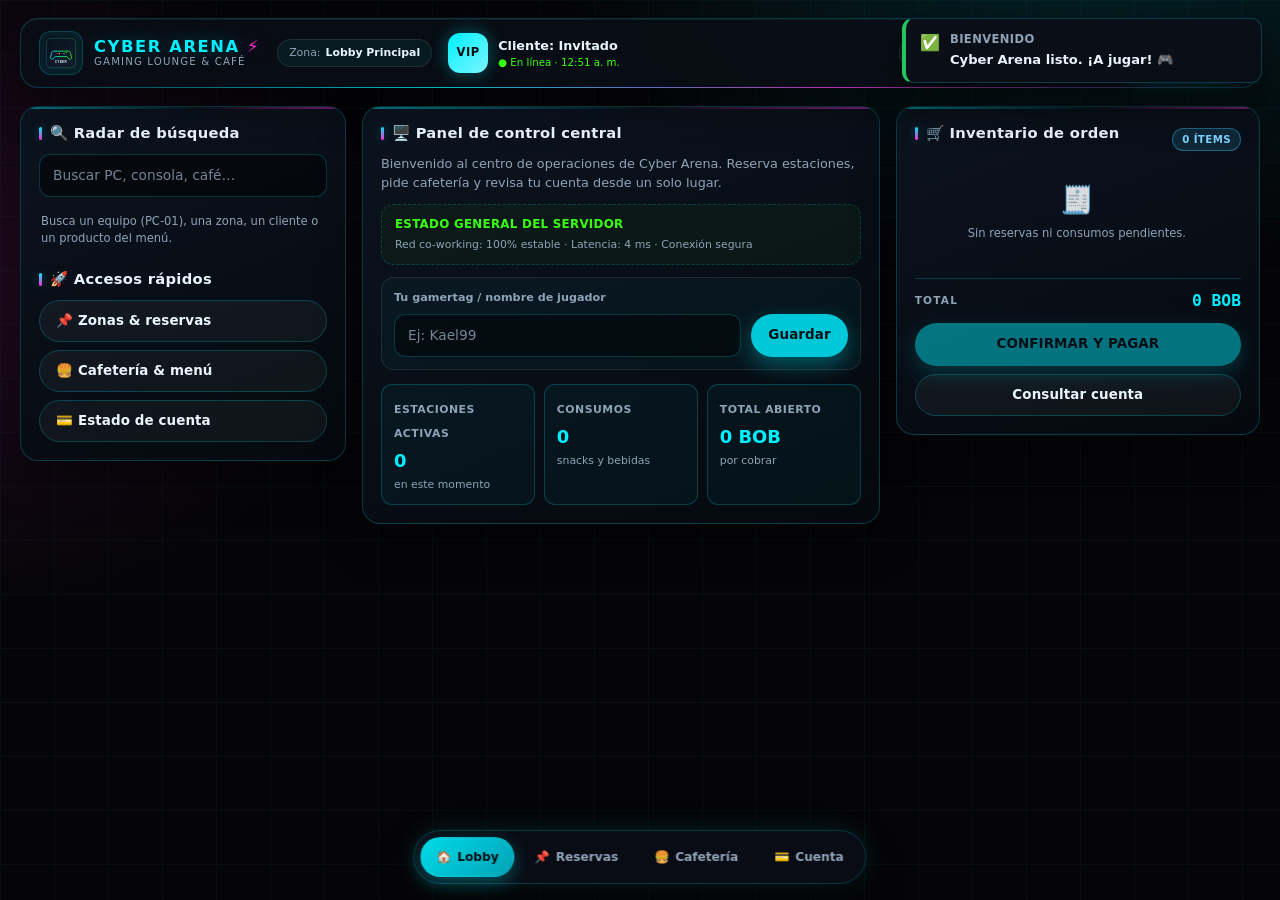
==== index.html @ bc6d2f49 "Actualizacion de cibercafe y creacion de subcarpetas" ====
﻿<!DOCTYPE html>
<html lang="es" data-default-theme="dark" data-theme="dark">
<head>
  <meta charset="UTF-8">
  <meta name="viewport" content="width=device-width, initial-scale=1.0">
  <meta name="description" content="Cyber Arena — Gaming Lounge & Café. Reserva estaciones, pide cafetería y gestiona tu cuenta.">
  <meta name="theme-color" content="#050508">
  <title>CYBER ARENA — Gaming Lounge &amp; Café</title>
  <link rel="manifest" href="manifest.json">
  <link rel="icon" type="image/svg+xml" href="assets/icon.svg">
  <link rel="stylesheet" href="shared/base.css">
  <link rel="stylesheet" href="CSS/estilos.css">
  <script>
    (function () {
      try {
        var t = localStorage.getItem('dw2-theme') || document.documentElement.dataset.defaultTheme || 'dark';
        document.documentElement.dataset.theme = t;
      } catch (e) { document.documentElement.dataset.theme = 'dark'; }
    })();
  </script>
</head>
<body class="ciber-site">

  <div class="hud-shell">

    <header class="hud-header">
      <div class="hud-brand">
        <img src="assets/icon.svg" alt="Cyber Arena" class="hud-logo">
        <div class="hud-brand-text">
          <strong>CYBER ARENA <span>⚡</span></strong>
          <small>Gaming Lounge &amp; Café</small>
        </div>
        <span class="zone-pill">Zona: <b id="hudZona">Lobby Principal</b></span>
      </div>

      <div class="hud-player">
        <span id="hudAvatar" class="hud-avatar">VIP</span>
        <div>
          <strong id="hudJugador">Cliente: Invitado</strong>
          <small id="hudEstado" class="hud-online">● En línea</small>
        </div>
      </div>

      <div class="hud-actions">
        <span class="hud-pill">Items <b id="hudItems">0</b></span>
        <span class="hud-pill gold">Total <b id="hudTotal">0</b> BOB</span>
        <button type="button" class="btn btn-icon btn-ghost" data-theme-toggle aria-label="Cambiar tema">
          <span class="theme-icon">☀️</span>
        </button>
        <button type="button" id="ciberCuentaBtn" class="btn btn-primary btn-sm" data-open-modal="ciberCuentaModal">🔒 Admin</button>
      </div>
    </header>

    <main class="hud-main">

      <section id="vista-lobby" class="hud-view active" data-title="Lobby Principal">
        <div class="lobby-grid">
          <div class="hud-panel">
            <h3>🔍 Radar de búsqueda</h3>
            <input id="radarBusqueda" class="input" type="search" placeholder="Buscar PC, consola, café…" autocomplete="off">
            <div id="radarResultados" class="radar-results"></div>

            <h3 class="mt-2">🚀 Accesos rápidos</h3>
            <div class="quick-stack">
              <button type="button" class="btn btn-ghost btn-block" data-view="vista-reservas">📌 Zonas &amp; reservas</button>
              <button type="button" class="btn btn-ghost btn-block" data-view="vista-cafeteria">🍔 Cafetería &amp; menú</button>
              <button type="button" class="btn btn-ghost btn-block" data-view="vista-cuenta">💳 Estado de cuenta</button>
              <button type="button" class="btn btn-soft btn-block admin-only" data-view="vista-bitacoras">📜 Monitor de bitácoras</button>
            </div>
          </div>

          <div class="hud-panel">
            <h3>🖥️ Panel de control central</h3>
            <p class="muted small">Bienvenido al centro de operaciones de Cyber Arena. Reserva estaciones, pide cafetería y revisa tu cuenta desde un solo lugar.</p>

            <div class="status-banner">
              <strong>Estado general del servidor</strong>
              <span>Red co-working: 100% estable · Latencia: 4 ms · Conexión segura</span>
            </div>

            <form id="gamertagForm" class="gamertag-box" autocomplete="off">
              <label for="gamertagInput">Tu gamertag / nombre de jugador</label>
              <div class="row">
                <input id="gamertagInput" class="input" type="text" maxlength="32" placeholder="Ej: Kael99">
                <button type="submit" class="btn btn-primary">Guardar</button>
              </div>
            </form>

            <div class="hud-kpis kpi-grid">
              <div class="kpi"><span class="kpi-label">Estaciones activas</span><strong class="kpi-value" id="lobbySesiones">0</strong><span class="kpi-hint">en este momento</span></div>
              <div class="kpi"><span class="kpi-label">Consumos</span><strong class="kpi-value" id="lobbyConsumos">0</strong><span class="kpi-hint">snacks y bebidas</span></div>
              <div class="kpi"><span class="kpi-label">Total abierto</span><strong class="kpi-value" id="lobbyTotal">0 BOB</strong><span class="kpi-hint">por cobrar</span></div>
            </div>
          </div>

          <div class="hud-panel panel-order">
            <div class="row-between">
              <h3>🛒 Inventario de orden</h3>
              <span class="badge info" id="ordenBadge">0 ítems</span>
            </div>
            <ul id="lobbyOrden" class="order-list"></ul>
            <div class="order-total"><span>TOTAL</span><strong id="lobbyTotalOrden">0 BOB</strong></div>
            <button type="button" class="btn btn-primary btn-block" id="btnCheckoutLobby">CONFIRMAR Y PAGAR</button>
            <button type="button" class="btn btn-ghost btn-block mt-1" data-view="vista-cuenta">Consultar cuenta</button>
          </div>
        </div>
      </section>

      <section id="vista-reservas" class="hud-view" data-title="Zonas y Reservas">
        <div class="view-head">
          <div>
            <span class="view-kicker">Reservas</span>
            <h2>Gestión de zonas, mapa y estaciones</h2>
          </div>
          <button type="button" class="btn btn-ghost btn-sm" data-view="vista-lobby">⬅ Volver al lobby</button>
        </div>

        <div class="reservas-grid">
          <div class="hud-panel">
            <h3>🎮 Selecciona tu estación</h3>
            <div id="zonasGrid" class="zonas-grid"></div>

            <h3 class="mt-2">Formulario de reserva inmediata</h3>
            <form id="reservaForm" class="stack" novalidate>
              <div class="field">
                <label for="reservaNombre">Nombre del jugador *</label>
                <input id="reservaNombre" class="input" type="text" maxlength="32" placeholder="Ej: ShadowGamer">
              </div>
              <div class="field">
                <label for="reservaZona">Zona / estación *</label>
                <select id="reservaZona" class="select"></select>
              </div>
              <div class="field">
                <label for="reservaHoras">Horas a jugar *</label>
                <select id="reservaHoras" class="select">
                  <option value="1">1 hora</option>
                  <option value="2">2 horas</option>
                  <option value="3">3 horas</option>
                  <option value="4">4 horas</option>
                  <option value="5">5 horas (promo gamer)</option>
                </select>
              </div>
              <p id="reservaError" class="form-error" role="alert"></p>
              <button type="submit" class="btn btn-primary btn-block">Asignar estación y sumar a la orden</button>
            </form>
          </div>

          <div class="hud-panel">
            <h3>🗺️ Mapa de estaciones</h3>
            <div id="mapaEstaciones" class="mapa-grid"></div>
            <h3 class="mt-2">Sesiones activas</h3>
            <ul id="sesionesActivas" class="session-list"></ul>
          </div>
        </div>
      </section>

      <section id="vista-cafeteria" class="hud-view" data-title="Cafetería & Menú">
        <div class="view-head">
          <div>
            <span class="view-kicker">Cafetería</span>
            <h2>Menú gamer &amp; snacks en vivo</h2>
          </div>
          <button type="button" class="btn btn-ghost btn-sm" data-view="vista-lobby">⬅ Volver al lobby</button>
        </div>

        <div class="cafeteria-toolbar hud-panel">
          <div class="field grow">
            <label for="menuBusqueda">Buscar en el menú</label>
            <input id="menuBusqueda" class="input" type="search" placeholder="🔍 Café, sándwich, postre…" autocomplete="off">
          </div>
          <div class="field grow">
            <label for="menuEstacion">Cargar consumo a</label>
            <select id="menuEstacion" class="select"></select>
          </div>
        </div>

        <div id="menuFiltros" class="chips menu-chips" role="group" aria-label="Filtros del menú"></div>
        <p id="menuResultInfo" class="menu-result-info"></p>

        <div class="cafeteria-layout">
          <div id="menuGrid" class="menu-grid"></div>
          <aside class="hud-panel cafeteria-order">
            <div class="row-between">
              <h3>🧾 Orden actual</h3>
              <span class="badge info" id="cafeteriaBadge">0</span>
            </div>
            <ul id="cafeteriaOrden" class="order-list"></ul>
            <div class="order-total"><span>TOTAL</span><strong id="cafeteriaTotal">0 BOB</strong></div>
            <button type="button" class="btn btn-primary btn-block" id="btnCheckoutCafeteria">CONFIRMAR Y PAGAR</button>
          </aside>
        </div>
      </section>

      <section id="vista-cuenta" class="hud-view" data-title="Estado de Cuenta">
        <div class="view-head">
          <div>
            <span class="view-kicker">Cuenta</span>
            <h2>Estado de cuenta &amp; liberación de estación</h2>
          </div>
          <button type="button" class="btn btn-ghost btn-sm" data-view="vista-lobby">⬅ Volver al lobby</button>
        </div>

        <div class="cuenta-grid">
          <div class="hud-panel">
            <h3>🔍 Consultar cuenta activa</h3>
            <label for="cuentaBusqueda" class="label">Cliente o código de estación</label>
            <div class="row mt-1">
              <input id="cuentaBusqueda" class="input" type="search" placeholder="Ej: Genesis o PC-01">
              <button type="button" id="cuentaBuscarBtn" class="btn btn-primary">Buscar</button>
            </div>
            <div id="cuentaResultado" class="log-box mt-2"></div>
          </div>

          <div class="hud-panel admin-only">
            <h3>❌ Liberar / suspender estación</h3>
            <p class="muted small">Acción exclusiva del personal. Finaliza la sesión, cobra consumos y libera el equipo.</p>
            <label for="liberarEstacion" class="label">Selecciona el equipo</label>
            <select id="liberarEstacion" class="select mt-1"></select>
            <button type="button" id="liberarBtn" class="btn btn-danger btn-block mt-2">Liberar y finalizar sesión</button>
          </div>

          <div class="hud-panel full">
            <h3>📋 Todas las sesiones activas</h3>
            <div id="cuentaSesiones" class="session-list"></div>
          </div>
        </div>
      </section>

      <section id="vista-bitacoras" class="hud-view admin-only" data-title="Monitor de Bitácoras">
        <div class="view-head">
          <div>
            <span class="view-kicker">Administración</span>
            <h2>Monitor de registros y bitácoras</h2>
          </div>
          <div class="row">
            <button type="button" class="btn btn-ghost btn-sm" id="ciberRefreshLogs">↻ Actualizar</button>
            <button type="button" class="btn btn-danger btn-sm" id="ciberClearLogs">🗑️ Limpiar</button>
            <button type="button" class="btn btn-ghost btn-sm" data-view="vista-lobby">⬅ Lobby</button>
          </div>
        </div>

        <div class="hud-kpis kpi-grid mt-1">
          <div class="kpi"><span class="kpi-label">Ventas</span><strong class="kpi-value" id="ciberKpiVentas">0 BOB</strong><span class="kpi-hint">caja acumulada</span></div>
          <div class="kpi"><span class="kpi-label">Eventos</span><strong class="kpi-value" id="ciberKpiEventos">0</strong><span class="kpi-hint">acciones registradas</span></div>
          <div class="kpi"><span class="kpi-label">Sesiones</span><strong class="kpi-value" id="ciberKpiSesiones">0</strong><span class="kpi-hint">estaciones activas</span></div>
          <div class="kpi"><span class="kpi-label">Ticket promedio</span><strong class="kpi-value" id="ciberKpiTicket">0 BOB</strong><span class="kpi-hint">por venta</span></div>
        </div>

        <div class="bitacoras-grid">
          <div class="hud-panel">
            <h3>📜 Bitácora de eventos y navegación</h3>
            <div id="ciberLogEventos" class="log-box" aria-live="polite"></div>
          </div>
          <div class="hud-panel">
            <h3>💰 Bitácora de ventas y transacciones</h3>
            <div id="ciberLogVentas" class="log-box" aria-live="polite"></div>
          </div>
        </div>
      </section>

    </main>

    <nav class="hud-dock" aria-label="Navegación principal">
      <button type="button" class="dock-btn active" data-view="vista-lobby">🏠 <span>Lobby</span></button>
      <button type="button" class="dock-btn" data-view="vista-reservas">📌 <span>Reservas</span></button>
      <button type="button" class="dock-btn" data-view="vista-cafeteria">🍔 <span>Cafetería</span></button>
      <button type="button" class="dock-btn" data-view="vista-cuenta">💳 <span>Cuenta</span></button>
      <button type="button" class="dock-btn admin-only" id="dockBitacoras" data-view="vista-bitacoras">📜 <span>Bitácoras</span></button>
    </nav>
  </div>

  <div id="checkoutModal" class="modal" aria-hidden="true">
    <div class="modal-card" role="dialog" aria-modal="true" aria-labelledby="checkoutTitle">
      <div class="modal-head">
        <div>
          <h3 id="checkoutTitle" class="modal-title">Checkout de pago</h3>
          <p class="modal-sub">Revisa el detalle y confirma la transacción.</p>
        </div>
        <button type="button" class="modal-close" data-close-modal aria-label="Cerrar">✕</button>
      </div>
      <div id="checkoutResumen" class="checkout-resumen"></div>
      <div class="order-total"><span>TOTAL A PAGAR</span><strong id="checkoutTotal">0 BOB</strong></div>
      <div class="field mt-2">
        <label for="checkoutCliente">Nombre del jugador / cliente *</label>
        <input id="checkoutCliente" class="input" type="text" maxlength="40" placeholder="Nombre obligatorio para el ticket">
      </div>
      <p id="checkoutError" class="form-error" role="alert"></p>
      <div class="modal-foot">
        <button type="button" class="btn btn-ghost" data-close-modal>Cancelar</button>
        <button type="button" id="checkoutPagar" class="btn btn-primary">💳 Pagar y confirmar</button>
      </div>
    </div>
  </div>

  <div id="ciberDetailModal" class="modal" aria-hidden="true">
    <div class="modal-card" role="dialog" aria-modal="true">
      <div class="modal-head">
        <div>
          <span id="ciberDetailCat" class="badge info">Detalle</span>
          <h3 id="ciberDetailTitle" class="modal-title mt-1">Estación</h3>
        </div>
        <button type="button" class="modal-close" data-close-modal aria-label="Cerrar">✕</button>
      </div>
      <div class="modal-media">
        <img id="ciberDetailImg" src="" alt="Detalle" onerror="window.App&amp;&amp;App.imgFallback(this,'🎮','cyber')">
      </div>
      <p id="ciberDetailDesc" class="muted mt-1"></p>
      <div class="order-total"><span>PRECIO</span><strong id="ciberDetailPrice">0 BOB</strong></div>
      <button type="button" id="ciberDetailAction" class="btn btn-primary btn-block mt-2">Añadir</button>
    </div>
  </div>

  <div id="ciberCuentaModal" class="modal" aria-hidden="true">
    <div class="modal-card compact" role="dialog" aria-modal="true">
      <div class="modal-head">
        <div><h3 class="modal-title">Mi cuenta</h3><p class="modal-sub">Jugador o personal de caja.</p></div>
        <button type="button" class="modal-close" data-close-modal aria-label="Cerrar">✕</button>
      </div>
      <form id="ciberClientForm" class="stack" autocomplete="off">
        <div class="field">
          <label for="ciberClientGamertag">Gamertag / alias</label>
          <input id="ciberClientGamertag" class="input" type="text" maxlength="32" placeholder="Ej: Kael99">
        </div>
        <button type="submit" class="btn btn-accent btn-block">🎮 Guardar gamertag</button>
      </form>
      <hr class="divider">
      <form id="ciberAdminForm" class="stack" autocomplete="off">
        <div class="field"><label for="ciberAdminUser">Usuario</label><input id="ciberAdminUser" class="input" type="text" maxlength="30" placeholder="admin"></div>
        <div class="field"><label for="ciberAdminPass">Contraseña</label><input id="ciberAdminPass" class="input" type="password" maxlength="40" placeholder="••••••••"></div>
        <p id="ciberAdminError" class="form-error" role="alert"></p>
        <button type="submit" class="btn btn-primary btn-block">🔐 Entrar como admin</button>
        <p class="small muted">Práctica: <strong>admin / ciber123</strong> · <strong>cajero / arena2026</strong>.</p>
      </form>
      <button type="button" id="ciberAdminLogout" class="btn btn-danger btn-block hidden mt-1">🚪 Cerrar sesión admin</button>
    </div>
  </div>

  <script src="shared/core.js"></script>
  <script src="data/catalogo.js"></script>
  <script src="script.js"></script>
</body>
</html>
---- shared/base.css ----
/* ============================================================
   BASE COMPARTIDA — Diseño Web II
   Componentes comunes: botones, formularios, modales, toasts,
   tarjetas, chips, KPIs, bitácoras y utilidades.
   Cada sitio define su paleta con variables CSS.
   ============================================================ */

:root {
  --radius: 16px;
  --radius-sm: 11px;
  --radius-xs: 8px;
  --font-body: "Segoe UI", system-ui, -apple-system, BlinkMacSystemFont, sans-serif;
  --font-display: "Segoe UI", system-ui, -apple-system, BlinkMacSystemFont, sans-serif;
  --font-mono: "Cascadia Code", "Consolas", "SFMono-Regular", monospace;
  --ok: #22c55e;
  --warn: #f59e0b;
  --danger: #ef4444;
  --info: #38bdf8;
  --transition: 180ms ease;
  --header-h: 68px;
}

*, *::before, *::after { box-sizing: border-box; }

html { scroll-behavior: smooth; }

body {
  margin: 0;
  min-height: 100vh;
  font-family: var(--font-body);
  background: var(--bg, #0e0612);
  color: var(--text, #f5f0ff);
  line-height: 1.5;
  -webkit-font-smoothing: antialiased;
  text-rendering: optimizeLegibility;
}

body.modal-open { overflow: hidden; }

img { max-width: 100%; display: block; }

button, input, select, textarea { font: inherit; color: inherit; }

button { cursor: pointer; }

button:disabled { cursor: not-allowed; opacity: .55; }

a { color: var(--accent, #f5c518); text-decoration: none; }
a:hover { text-decoration: underline; }

h1, h2, h3, h4 { margin: 0; font-family: var(--font-display); line-height: 1.15; }
p { margin: 0; }
ul, ol { margin: 0; padding: 0; list-style: none; }

:focus-visible {
  outline: 2px solid var(--accent, #f5c518);
  outline-offset: 3px;
}

/* ── UTILIDADES ─────────────────────────────────────────── */
.hidden { display: none !important; }
.sr-only {
  position: absolute; width: 1px; height: 1px; padding: 0; margin: -1px;
  overflow: hidden; clip: rect(0,0,0,0); white-space: nowrap; border: 0;
}
.stack { display: flex; flex-direction: column; gap: 12px; }
.row { display: flex; align-items: center; gap: 10px; }
.row-between { display: flex; align-items: center; justify-content: space-between; gap: 12px; }
.wrap { flex-wrap: wrap; }
.grow { flex: 1; min-width: 0; }
.muted { color: var(--text-sub, #c9b8d8); }
.small { font-size: .8rem; }
.tiny { font-size: .7rem; }
.center { text-align: center; }
.mt-1 { margin-top: 8px; }
.mt-2 { margin-top: 16px; }
.mt-3 { margin-top: 24px; }
.divider { height: 1px; background: var(--border, rgba(255,255,255,.14)); border: 0; margin: 16px 0; }

/* ── BOTONES ────────────────────────────────────────────── */
.btn {
  display: inline-flex; align-items: center; justify-content: center; gap: 8px;
  min-height: 42px; padding: 10px 16px;
  border: 1px solid transparent; border-radius: 999px;
  background: var(--bg-panel, rgba(255,255,255,.06));
  color: var(--text, #fff);
  font-size: .84rem; font-weight: 800; letter-spacing: .1px;
  text-decoration: none; white-space: nowrap;
  transition: transform var(--transition), background var(--transition),
              border-color var(--transition), box-shadow var(--transition), color var(--transition);
}
.btn:hover { transform: translateY(-1px); text-decoration: none; }
.btn:active { transform: translateY(0) scale(.98); }

.btn-primary {
  background: var(--accent-btn, #6b2d6b);
  color: var(--on-accent, #fff);
  border-color: transparent;
  box-shadow: 0 8px 22px var(--accent-glow, rgba(107,45,107,.35));
}
.btn-primary:hover { background: var(--accent-btn-hover, var(--accent-btn, #6b2d6b)); }

.btn-accent {
  background: var(--accent, #f5c518);
  color: var(--on-accent-2, #1a0a0a);
  border-color: transparent;
}
.btn-accent:hover { filter: brightness(1.05); }

.btn-ghost {
  background: var(--bg-panel, rgba(255,255,255,.05));
  border-color: var(--border, rgba(255,255,255,.16));
  color: var(--text, #fff);
}
.btn-ghost:hover { border-color: var(--accent, #f5c518); color: var(--accent, #f5c518); }

.btn-soft {
  background: var(--accent-soft, rgba(245,197,24,.12));
  border-color: var(--border, rgba(255,255,255,.16));
  color: var(--accent, #f5c518);
}

.btn-danger {
  background: rgba(239,68,68,.14);
  border-color: rgba(239,68,68,.42);
  color: #fecaca;
}
.btn-danger:hover { background: #ef4444; color: #fff; }

.btn-wa {
  background: #25d366;
  color: #07240f;
  border-color: transparent;
}
.btn-wa:hover { background: #1ebe5b; }

.btn-sm { min-height: 34px; padding: 6px 12px; font-size: .76rem; }
.btn-xs { min-height: 28px; padding: 4px 9px; font-size: .7rem; border-radius: 8px; }
.btn-block { width: 100%; }
.btn-icon {
  width: 40px; height: 40px; min-height: 40px; padding: 0;
  border-radius: 50%; font-size: 1rem;
}
.btn[aria-pressed="true"] { box-shadow: inset 0 0 0 2px var(--accent, #f5c518); }

/* ── CAMPOS ─────────────────────────────────────────────── */
.field { display: flex; flex-direction: column; gap: 6px; }
.field > label, .label {
  font-size: .76rem; font-weight: 800; color: var(--text-sub, #c9b8d8);
  letter-spacing: .2px;
}
.input, .select, .textarea {
  width: 100%; min-height: 42px; padding: 10px 13px;
  background: var(--bg-input, rgba(0,0,0,.28));
  border: 1px solid var(--border, rgba(255,255,255,.16));
  border-radius: var(--radius-sm);
  color: var(--text, #fff);
  font-size: .86rem;
  outline: none;
  transition: border-color var(--transition), box-shadow var(--transition), background var(--transition);
}
.textarea { min-height: 92px; resize: vertical; }
.input::placeholder, .textarea::placeholder { color: var(--text-sub, #c9b8d8); opacity: .8; }
.input:focus, .select:focus, .textarea:focus {
  border-color: var(--accent, #f5c518);
  box-shadow: 0 0 0 3px var(--accent-soft, rgba(245,197,24,.14));
}
.input.invalid, .select.invalid, .textarea.invalid {
  border-color: #ef4444;
  box-shadow: 0 0 0 3px rgba(239,68,68,.14);
}
.form-error {
  min-height: 1.1em; font-size: .74rem; color: #fca5a5; font-weight: 600;
}
.form-grid { display: grid; grid-template-columns: repeat(2, minmax(0, 1fr)); gap: 12px; }
.form-grid .full { grid-column: 1 / -1; }

/* ── TARJETAS / PANELES ─────────────────────────────────── */
.card {
  background: var(--bg-card, rgba(26,10,36,.96));
  border: 1px solid var(--border, rgba(255,255,255,.14));
  border-radius: var(--radius);
  box-shadow: var(--shadow, 0 10px 30px rgba(0,0,0,.25));
}
.card-pad { padding: 20px; }
.card-title { font-size: .95rem; font-weight: 900; color: var(--accent, #f5c518); }
.card-sub { font-size: .8rem; color: var(--text-sub, #c9b8d8); }

/* ── CHIPS / BADGES ─────────────────────────────────────── */
.chips { display: flex; flex-wrap: wrap; gap: 8px; }
.chip {
  display: inline-flex; align-items: center; gap: 6px;
  min-height: 34px; padding: 6px 13px;
  border-radius: 999px;
  background: var(--bg-panel, rgba(255,255,255,.05));
  border: 1px solid var(--border, rgba(255,255,255,.14));
  color: var(--text, #fff);
  font-size: .76rem; font-weight: 700; white-space: nowrap;
  transition: all var(--transition);
}
.chip:hover { border-color: var(--accent, #f5c518); color: var(--accent, #f5c518); }
.chip.active {
  background: var(--accent-btn, #6b2d6b);
  border-color: var(--accent, #f5c518);
  color: var(--on-accent, #fff);
}
.chip .count { opacity: .75; font-weight: 800; }

.badge {
  display: inline-flex; align-items: center; gap: 5px;
  padding: 3px 9px; border-radius: 999px;
  font-size: .64rem; font-weight: 900; letter-spacing: .4px;
  text-transform: uppercase;
  background: var(--bg-panel, rgba(255,255,255,.06));
  border: 1px solid var(--border, rgba(255,255,255,.14));
  color: var(--text-sub, #c9b8d8);
}
.badge.ok { background: rgba(34,197,94,.14); border-color: rgba(34,197,94,.4); color: #86efac; }
.badge.warn { background: rgba(245,158,11,.14); border-color: rgba(245,158,11,.4); color: #fde68a; }
.badge.danger { background: rgba(239,68,68,.14); border-color: rgba(239,68,68,.4); color: #fca5a5; }
.badge.info { background: rgba(56,189,248,.14); border-color: rgba(56,189,248,.4); color: #7dd3fc; }
.badge.accent { background: var(--accent-soft, rgba(245,197,24,.14)); border-color: var(--accent, #f5c518); color: var(--accent, #f5c518); }

/* ── TABS ───────────────────────────────────────────────── */
.tabs {
  display: flex; gap: 4px; padding: 4px;
  background: var(--bg-panel, rgba(255,255,255,.05));
  border: 1px solid var(--border, rgba(255,255,255,.12));
  border-radius: 999px;
}
.tab {
  flex: 1; min-height: 36px; padding: 6px 12px;
  border: 0; border-radius: 999px; background: transparent;
  color: var(--text-sub, #c9b8d8); font-size: .78rem; font-weight: 800;
  transition: all var(--transition);
}
.tab.active {
  background: var(--accent-btn, #6b2d6b);
  color: var(--on-accent, #fff);
  box-shadow: 0 6px 16px var(--accent-glow, rgba(0,0,0,.2));
}

/* ── MODALES ────────────────────────────────────────────── */
.modal {
  position: fixed; inset: 0; z-index: 1200;
  display: none; align-items: center; justify-content: center;
  padding: 18px;
  background: rgba(4, 2, 8, .74);
  -webkit-backdrop-filter: blur(9px);
  backdrop-filter: blur(9px);
}
.modal.open { display: flex; animation: modalIn 180ms ease-out; }
@keyframes modalIn { from { opacity: 0; } to { opacity: 1; } }

.modal-card {
  position: relative;
  width: min(560px, 100%);
  max-height: min(90dvh, 900px);
  overflow-y: auto;
  padding: 22px;
  background: var(--bg-card, #1a0a24);
  border: 1px solid var(--border, rgba(255,255,255,.16));
  border-radius: var(--radius);
  box-shadow: 0 24px 80px rgba(0,0,0,.6);
  animation: cardIn 220ms cubic-bezier(.2,.8,.2,1);
}
.modal-card.wide { width: min(860px, 100%); }
.modal-card.compact { width: min(420px, 100%); }
@keyframes cardIn { from { opacity: 0; transform: translateY(14px) scale(.98); } to { opacity: 1; transform: none; } }

.modal-head {
  display: flex; align-items: flex-start; justify-content: space-between; gap: 14px;
  margin-bottom: 16px;
}
.modal-title { font-size: 1.15rem; font-weight: 900; color: var(--accent, #f5c518); }
.modal-sub { font-size: .78rem; color: var(--text-sub, #c9b8d8); margin-top: 3px; }
.modal-close {
  flex: 0 0 auto; width: 34px; height: 34px; padding: 0;
  border-radius: 50%; border: 1px solid var(--border, rgba(255,255,255,.16));
  background: var(--bg-panel, rgba(255,255,255,.05)); color: var(--text, #fff);
  font-size: 1rem; line-height: 1;
}
.modal-close:hover { background: #ef4444; color: #fff; border-color: #ef4444; }
.modal-foot { display: flex; flex-wrap: wrap; gap: 10px; margin-top: 18px; }
.modal-foot .btn { flex: 1; min-width: 130px; }
.modal-media {
  width: 100%; max-height: 320px; overflow: hidden;
  border-radius: var(--radius-sm); background: var(--bg-input, rgba(0,0,0,.3));
  display: flex; align-items: center; justify-content: center;
}
.modal-media img { width: 100%; max-height: 320px; object-fit: contain; }

/* ── TOASTS ─────────────────────────────────────────────── */
.toast-host {
  position: fixed; top: 18px; right: 18px; z-index: 3000;
  display: flex; flex-direction: column; gap: 9px;
  width: min(360px, calc(100vw - 32px));
  pointer-events: none;
}
.toast {
  display: flex; align-items: flex-start; gap: 10px;
  padding: 12px 14px;
  background: var(--bg-card, #1a0a24);
  border: 1px solid var(--border, rgba(255,255,255,.16));
  border-left: 4px solid var(--info);
  border-radius: var(--radius-sm);
  box-shadow: 0 16px 40px rgba(0,0,0,.42);
  color: var(--text, #fff);
  font-size: .82rem; font-weight: 600;
  animation: toastIn 220ms ease-out;
  pointer-events: auto;
}
.toast.leaving { animation: toastOut 180ms ease-in forwards; }
.toast.ok { border-left-color: var(--ok); }
.toast.warn { border-left-color: var(--warn); }
.toast.error { border-left-color: var(--danger); }
.toast .toast-icon { flex: 0 0 auto; font-size: 1rem; }
.toast .toast-title { display: block; font-weight: 900; font-size: .72rem; letter-spacing: .4px; text-transform: uppercase; margin-bottom: 2px; color: var(--text-sub, #c9b8d8); }
@keyframes toastIn { from { opacity: 0; transform: translateX(18px); } to { opacity: 1; transform: none; } }
@keyframes toastOut { to { opacity: 0; transform: translateX(18px); } }

@media (max-width: 600px) {
  .toast-host { top: auto; bottom: 84px; right: 12px; left: 12px; width: auto; }
}

/* ── LOGS / BITÁCORAS ───────────────────────────────────── */
.log-box {
  height: 280px; overflow-y: auto;
  padding: 12px;
  background: var(--log-bg, #08000e);
  border: 1px solid var(--border, rgba(255,255,255,.12));
  border-radius: var(--radius-sm);
  font-family: var(--font-mono);
  font-size: .73rem;
  color: var(--text-sub, #c9b8d8);
  display: flex; flex-direction: column; gap: 4px;
}
.log-entry {
  padding: 4px 0;
  border-bottom: 1px solid rgba(255,255,255,.045);
  line-height: 1.45;
  overflow-wrap: anywhere;
}
.log-entry:last-child { border-bottom: 0; }
.log-entry .log-time { color: var(--text-sub, #c9b8d8); opacity: .7; margin-right: 5px; }
.log-entry .log-type {
  display: inline-block; padding: 0 5px; margin-right: 5px;
  border-radius: 4px; font-size: .62rem; font-weight: 900;
  background: rgba(255,255,255,.08);
}
.log-entry.ok .log-type { background: rgba(34,197,94,.2); color: #86efac; }
.log-entry.warn .log-type { background: rgba(245,158,11,.2); color: #fde68a; }
.log-entry.error .log-type { background: rgba(239,68,68,.2); color: #fca5a5; }
.log-entry.info .log-type { background: rgba(56,189,248,.2); color: #7dd3fc; }
.log-empty { padding: 18px; text-align: center; color: var(--text-sub, #c9b8d8); font-size: .78rem; }

/* ── KPIs ───────────────────────────────────────────────── */
.kpi-grid { display: grid; grid-template-columns: repeat(auto-fit, minmax(150px, 1fr)); gap: 12px; }
.kpi {
  padding: 14px 16px;
  background: var(--bg-panel, rgba(255,255,255,.05));
  border: 1px solid var(--border, rgba(255,255,255,.12));
  border-radius: var(--radius-sm);
}
.kpi .kpi-label { font-size: .68rem; font-weight: 800; letter-spacing: .5px; text-transform: uppercase; color: var(--text-sub, #c9b8d8); }
.kpi .kpi-value { display: block; margin-top: 4px; font-size: 1.35rem; font-weight: 900; color: var(--accent, #f5c518); }
.kpi .kpi-hint { display: block; margin-top: 2px; font-size: .68rem; color: var(--text-sub, #c9b8d8); }

/* ── ESTADOS VACÍOS ─────────────────────────────────────── */
.empty {
  display: flex; flex-direction: column; align-items: center; justify-content: center;
  gap: 8px; padding: 40px 18px; text-align: center;
  color: var(--text-sub, #c9b8d8); font-size: .85rem;
}
.empty .empty-icon { font-size: 2.4rem; opacity: .8; }

/* ── ACCESIBILIDAD / MOVIMIENTO ─────────────────────────── */
@media (prefers-reduced-motion: reduce) {
  *, *::before, *::after {
    animation-duration: .01ms !important;
    animation-iteration-count: 1 !important;
    transition-duration: .01ms !important;
    scroll-behavior: auto !important;
  }
}
---- CSS/estilos.css ----
:root {
  --bg: #050508;
  --bg-card: #0a0e16;
  --bg-panel: rgba(255, 255, 255, .045);
  --bg-input: rgba(0, 0, 0, .45);
  --text: #e9f6ff;
  --text-sub: #8ea3b8;
  --accent: #00f0ff;
  --accent-2: #ff2bd6;
  --accent-btn: #00c8d8;
  --accent-btn-hover: #22e6f4;
  --accent-soft: rgba(0, 240, 255, .12);
  --accent-glow: rgba(0, 240, 255, .32);
  --on-accent: #021016;
  --on-accent-2: #041016;
  --neon-green: #39ff14;
  --border: rgba(0, 240, 255, .2);
  --border-soft: rgba(255, 255, 255, .09);
  --shadow: 0 18px 44px rgba(0, 0, 0, .45);
  --log-bg: #04070c;
  --radius: 18px;
  --font-display: "Bahnschrift SemiBold", "Segoe UI", system-ui, sans-serif;
}

html[data-theme="light"] {
  --bg: #eef4f9;
  --bg-card: #ffffff;
  --bg-panel: rgba(2, 55, 80, .045);
  --bg-input: #f4f9fd;
  --text: #071722;
  --text-sub: #4b6579;
  --accent: #00798a;
  --accent-2: #c2189d;
  --accent-btn: #0891b2;
  --accent-btn-hover: #0e7490;
  --accent-soft: rgba(8, 145, 178, .12);
  --accent-glow: rgba(8, 145, 178, .25);
  --on-accent: #ffffff;
  --on-accent-2: #ffffff;
  --neon-green: #15803d;
  --border: rgba(2, 80, 110, .2);
  --border-soft: rgba(2, 50, 70, .12);
  --shadow: 0 16px 36px rgba(11, 50, 70, .12);
  --log-bg: #0a1822;
  --bg-panel: rgba(2, 55, 80, .05);
}

html[data-theme="light"] .log-box { color: #cfe6ee; }

body.ciber-site {
  background-color: var(--bg);
  background-image:
    radial-gradient(900px 600px at 85% -10%, rgba(0, 240, 255, .14), transparent 60%),
    radial-gradient(800px 560px at -8% 30%, rgba(255, 43, 214, .13), transparent 62%),
    linear-gradient(rgba(0, 240, 255, .035) 1px, transparent 1px),
    linear-gradient(90deg, rgba(0, 240, 255, .035) 1px, transparent 1px);
  background-size: auto, auto, 54px 54px, 54px 54px;
  background-attachment: fixed;
  min-height: 100vh;
}

html[data-theme="light"] body.ciber-site {
  background-image:
    radial-gradient(900px 600px at 85% -10%, rgba(8, 145, 178, .16), transparent 60%),
    radial-gradient(800px 560px at -8% 30%, rgba(194, 24, 157, .1), transparent 62%),
    linear-gradient(rgba(8, 145, 178, .06) 1px, transparent 1px),
    linear-gradient(90deg, rgba(8, 145, 178, .06) 1px, transparent 1px);
}

body:not(.is-admin) .admin-only { display: none !important; }

body.ciber-site select option { background: var(--bg-card); color: var(--text); }

.hud-shell {
  width: min(1480px, 100%);
  margin: 0 auto;
  padding: 18px 20px 108px;
}

.hud-header {
  position: sticky;
  top: 12px;
  z-index: 800;
  display: flex;
  align-items: center;
  justify-content: space-between;
  gap: 16px;
  flex-wrap: wrap;
  padding: 12px 18px;
  border: 1px solid var(--border);
  border-radius: var(--radius);
  background: color-mix(in srgb, var(--bg-card) 88%, transparent);
  -webkit-backdrop-filter: blur(16px);
  backdrop-filter: blur(16px);
  box-shadow: 0 18px 40px rgba(0, 0, 0, .32), inset 0 1px 0 rgba(255, 255, 255, .05);
}
.hud-header::after {
  content: "";
  position: absolute;
  left: 22px;
  right: 22px;
  bottom: -1px;
  height: 1px;
  background: linear-gradient(90deg, transparent, var(--accent), var(--accent-2), transparent);
  opacity: .7;
}

.hud-brand { display: flex; align-items: center; gap: 11px; min-width: 0; flex-wrap: wrap; }
.hud-logo {
  width: 44px; height: 44px;
  border-radius: 12px;
  border: 1px solid var(--border);
  background: rgba(0, 240, 255, .08);
  padding: 4px;
  flex: 0 0 auto;
}
.hud-brand-text { display: flex; flex-direction: column; line-height: 1.12; }
.hud-brand-text strong {
  font-family: var(--font-display);
  font-size: 1.02rem;
  letter-spacing: 1.6px;
  color: var(--accent);
  text-shadow: 0 0 18px var(--accent-glow);
}
.hud-brand-text strong span { color: var(--accent-2); text-shadow: 0 0 16px rgba(255, 43, 214, .5); }
.hud-brand-text small { color: var(--text-sub); font-size: .64rem; letter-spacing: 1.1px; text-transform: uppercase; }

.zone-pill {
  display: inline-flex; align-items: center; gap: 5px;
  margin-left: 6px;
  padding: 5px 11px;
  border-radius: 999px;
  border: 1px solid var(--border-soft);
  background: rgba(0, 240, 255, .06);
  font-size: .68rem;
  color: var(--text-sub);
  white-space: nowrap;
}
.zone-pill b { color: var(--text); font-weight: 800; }

.hud-player { display: flex; align-items: center; gap: 10px; min-width: 0; }
.hud-avatar {
  width: 40px; height: 40px; flex: 0 0 auto;
  display: grid; place-items: center;
  border-radius: 12px;
  font-size: .72rem; font-weight: 900; letter-spacing: .5px;
  color: #041016;
  background: linear-gradient(135deg, var(--accent), #7af7ff);
  box-shadow: 0 0 18px rgba(0, 240, 255, .35);
}
.hud-player strong { display: block; font-size: .8rem; max-width: 220px; overflow: hidden; text-overflow: ellipsis; white-space: nowrap; }
.hud-player small { display: block; font-size: .64rem; color: var(--text-sub); }
.hud-player .hud-online { color: var(--neon-green); }

.hud-actions { display: flex; align-items: center; gap: 8px; flex-wrap: wrap; margin-left: auto; }
.hud-pill {
  display: inline-flex; align-items: center; gap: 5px;
  padding: 7px 12px;
  border-radius: 999px;
  border: 1px solid var(--border-soft);
  background: var(--bg-panel);
  font-size: .68rem;
  color: var(--text-sub);
  white-space: nowrap;
}
.hud-pill b { color: var(--accent); font-size: .8rem; font-weight: 900; }
.hud-pill.gold { border-color: rgba(255, 43, 214, .32); background: rgba(255, 43, 214, .08); }
.hud-pill.gold b { color: var(--accent-2); }

.hud-main { margin-top: 18px; }

.hud-view { display: none; }
.hud-view.active { display: block; animation: viewIn 240ms ease-out; }
@keyframes viewIn {
  from { opacity: 0; transform: translateY(10px); }
  to { opacity: 1; transform: none; }
}

.hud-panel {
  position: relative;
  padding: 18px;
  border: 1px solid var(--border);
  border-radius: var(--radius);
  background:
    linear-gradient(158deg, rgba(12, 20, 31, .97), rgba(5, 9, 15, .99));
  box-shadow: var(--shadow);
  overflow: hidden;
}
html[data-theme="light"] .hud-panel {
  background: linear-gradient(158deg, #ffffff, #f3f9fd);
}
.hud-panel::before {
  content: "";
  position: absolute; inset: 0 0 auto 0; height: 2px;
  background: linear-gradient(90deg, var(--accent), transparent 55%, var(--accent-2));
  opacity: .5;
}
.hud-panel h3 {
  position: relative;
  margin: 0 0 12px;
  padding-left: 11px;
  font-size: .92rem;
  font-weight: 900;
  letter-spacing: .3px;
}
.hud-panel h3::before {
  content: "";
  position: absolute; left: 0; top: .12em; bottom: .12em;
  width: 3px; border-radius: 2px;
  background: linear-gradient(180deg, var(--accent), var(--accent-2));
  box-shadow: 0 0 10px var(--accent-glow);
}
.hud-panel h3.mt-2 { margin-top: 18px; }
.hud-panel .label { display: block; margin-bottom: 6px; }
.hud-panel .input, .hud-panel .select { color: var(--text); }

.lobby-grid {
  display: grid;
  grid-template-columns: minmax(260px, .85fr) minmax(0, 1.35fr) minmax(290px, .95fr);
  gap: 16px;
  align-items: start;
}

.radar-results { display: flex; flex-direction: column; gap: 6px; margin-top: 10px; }
.radar-results:empty { display: none; }
.radar-item {
  display: flex; align-items: center; gap: 9px;
  width: 100%; padding: 8px 10px;
  border: 1px solid var(--border-soft);
  border-radius: 11px;
  background: rgba(255, 255, 255, .025);
  color: var(--text);
  text-align: left;
  font-size: .76rem;
  transition: border-color var(--transition), background var(--transition), transform var(--transition);
}
.radar-item:hover {
  border-color: var(--accent);
  background: var(--accent-soft);
  transform: translateX(2px);
}
.radar-item .radar-ico { flex: 0 0 auto; font-size: .95rem; }
.radar-item .radar-text { min-width: 0; flex: 1; }
.radar-item .radar-text strong { display: block; font-size: .76rem; white-space: nowrap; overflow: hidden; text-overflow: ellipsis; }
.radar-item .radar-text small { display: block; font-size: .64rem; color: var(--text-sub); white-space: nowrap; overflow: hidden; text-overflow: ellipsis; }
.radar-item .radar-tag { font-size: .58rem; text-transform: uppercase; letter-spacing: .4px; color: var(--accent); border: 1px solid var(--border); padding: 2px 6px; border-radius: 999px; }
.radar-empty { font-size: .72rem; color: var(--text-sub); padding: 6px 2px; }

.quick-stack { display: flex; flex-direction: column; gap: 8px; }
.quick-stack .btn { justify-content: flex-start; }

.status-banner {
  display: flex; flex-direction: column; gap: 3px;
  padding: 11px 13px;
  margin: 12px 0;
  border: 1px dashed var(--border);
  border-radius: 12px;
  background: rgba(57, 255, 20, .04);
}
.status-banner strong { font-size: .74rem; color: var(--neon-green); letter-spacing: .3px; text-transform: uppercase; }
.status-banner span { font-size: .68rem; color: var(--text-sub); }

.gamertag-box {
  display: flex; flex-direction: column; gap: 7px;
  padding: 12px;
  border: 1px solid var(--border-soft);
  border-radius: 13px;
  background: rgba(0, 240, 255, .035);
  margin-bottom: 14px;
}
.gamertag-box label { font-size: .7rem; font-weight: 800; color: var(--text-sub); }
.gamertag-box .row { align-items: stretch; }
.gamertag-box .btn { flex: 0 0 auto; }

.hud-kpis.kpi-grid { grid-template-columns: repeat(3, minmax(0, 1fr)); gap: 9px; }
.hud-kpis .kpi { padding: 11px 12px; background: rgba(0, 240, 255, .04); }
.hud-kpis .kpi-value { font-size: 1.12rem; color: var(--accent); }

.panel-order { display: flex; flex-direction: column; }
.order-list {
  display: flex; flex-direction: column; gap: 2px;
  max-height: 330px;
  overflow-y: auto;
  margin-bottom: 6px;
  padding-right: 2px;
}
.order-list::-webkit-scrollbar { width: 6px; }
.order-list::-webkit-scrollbar-thumb { background: var(--border); border-radius: 3px; }

.order-line {
  display: flex; align-items: flex-start; gap: 8px;
  padding: 8px 2px;
  border-bottom: 1px dashed var(--border-soft);
  font-size: .74rem;
}
.order-line:last-child { border-bottom: 0; }
.order-line-main { flex: 1; min-width: 0; }
.order-line-main strong { display: block; font-size: .75rem; font-weight: 700; overflow-wrap: anywhere; }
.order-line-main small { display: block; font-size: .64rem; color: var(--text-sub); }
.order-line-price { flex: 0 0 auto; font-size: .73rem; font-weight: 900; color: var(--accent); font-family: var(--font-mono); }
.order-line .order-remove {
  flex: 0 0 auto; width: 20px; height: 20px;
  display: grid; place-items: center;
  border-radius: 6px; border: 1px solid var(--border-soft);
  background: transparent; color: var(--text-sub);
  font-size: .65rem; line-height: 1;
}
.order-line .order-remove:hover { border-color: #ef4444; color: #fca5a5; background: rgba(239, 68, 68, .12); }

.order-empty {
  display: flex; flex-direction: column; align-items: center; gap: 4px;
  padding: 26px 12px;
  color: var(--text-sub); font-size: .72rem; text-align: center;
}
.order-empty .empty-icon { font-size: 1.7rem; opacity: .85; }

.order-total {
  display: flex; align-items: center; justify-content: space-between;
  gap: 10px;
  padding: 10px 0;
  margin-top: 4px;
  border-top: 1px solid var(--border);
}
.order-total span { font-size: .66rem; letter-spacing: 1.2px; text-transform: uppercase; color: var(--text-sub); font-weight: 800; }
.order-total strong { font-family: var(--font-mono); font-size: 1.02rem; color: var(--accent); }

.view-head {
  display: flex; align-items: flex-end; justify-content: space-between;
  gap: 14px; flex-wrap: wrap;
  margin-bottom: 14px;
}
.view-kicker {
  display: inline-block;
  font-size: .62rem; font-weight: 900; letter-spacing: 2.2px; text-transform: uppercase;
  color: var(--accent-2);
}
.view-head h2 {
  font-size: clamp(1.1rem, 2.2vw, 1.5rem);
  letter-spacing: .2px;
  margin-top: 3px;
}
.view-head .row { flex-wrap: wrap; }

.reservas-grid {
  display: grid;
  grid-template-columns: minmax(0, 1.05fr) minmax(0, .95fr);
  gap: 16px;
  align-items: start;
}

.zonas-grid { display: grid; grid-template-columns: repeat(2, minmax(0, 1fr)); gap: 9px; }
.zona-card {
  display: grid;
  grid-template-columns: 44px minmax(0, 1fr) auto;
  gap: 9px; align-items: center;
  padding: 10px;
  border: 1px solid var(--border-soft);
  border-radius: 13px;
  background: rgba(255, 255, 255, .025);
  color: var(--text);
  text-align: left;
  transition: border-color var(--transition), box-shadow var(--transition), background var(--transition), transform var(--transition);
}
.zona-card:hover { border-color: var(--accent); transform: translateY(-1px); }
.zona-card.active {
  border-color: var(--accent);
  background: var(--accent-soft);
  box-shadow: 0 0 0 1px var(--accent), 0 8px 26px rgba(0, 240, 255, .14);
}
.zona-card.full { opacity: .6; }
.zona-ico {
  width: 44px; height: 44px;
  display: grid; place-items: center;
  border-radius: 11px;
  font-size: 1.25rem;
  background: linear-gradient(145deg, rgba(0, 240, 255, .16), rgba(255, 43, 214, .12));
  border: 1px solid var(--border-soft);
}
.zona-info { min-width: 0; }
.zona-info strong { display: block; font-size: .76rem; line-height: 1.2; }
.zona-info small { display: block; font-size: .62rem; color: var(--text-sub); margin-top: 2px; line-height: 1.3; }
.zona-price { text-align: right; }
.zona-price strong { display: block; font-family: var(--font-mono); font-size: .8rem; color: var(--accent); }
.zona-price small { display: block; font-size: .56rem; color: var(--text-sub); }
.zona-card .zona-free { display: inline-block; margin-top: 2px; font-size: .56rem; color: var(--neon-green); }

.mapa-grid {
  display: grid;
  grid-template-columns: repeat(auto-fill, minmax(78px, 1fr));
  gap: 8px;
}
.station {
  position: relative;
  display: flex; flex-direction: column; align-items: center; justify-content: center;
  gap: 2px;
  min-height: 74px;
  padding: 7px 5px;
  border: 1px solid rgba(57, 255, 20, .28);
  border-radius: 12px;
  background: rgba(57, 255, 20, .05);
  color: var(--text);
  transition: transform var(--transition), border-color var(--transition), background var(--transition);
}
.station:hover { transform: translateY(-2px); border-color: var(--accent); }
.station .st-ico { font-size: 1rem; line-height: 1; }
.station .st-code { font-family: var(--font-mono); font-size: .64rem; font-weight: 900; color: var(--neon-green); }
.station .st-client { font-size: .56rem; color: var(--text-sub); max-width: 100%; overflow: hidden; text-overflow: ellipsis; white-space: nowrap; }
.station.ocupada {
  border-color: rgba(255, 43, 214, .45);
  background: rgba(255, 43, 214, .09);
}
.station.ocupada .st-code { color: var(--accent-2); }
.station.ocupada::after {
  content: "";
  position: absolute; top: 5px; right: 5px;
  width: 5px; height: 5px; border-radius: 50%;
  background: var(--accent-2);
  box-shadow: 0 0 8px var(--accent-2);
  animation: pulse 1.8s infinite;
}
@keyframes pulse { 50% { opacity: .25; } }

.session-list { display: flex; flex-direction: column; gap: 8px; }
.session-list .empty-slot {
  font-size: .74rem; color: var(--text-sub);
  padding: 12px; text-align: center;
  border: 1px dashed var(--border-soft); border-radius: 11px;
}
.session-item {
  display: flex; flex-direction: column; gap: 5px;
  padding: 10px 11px;
  border: 1px solid var(--border-soft);
  border-radius: 12px;
  background: rgba(255, 255, 255, .022);
}
.session-head { display: flex; align-items: center; justify-content: space-between; gap: 8px; }
.session-head strong { font-size: .76rem; }
.session-code { font-family: var(--font-mono); color: var(--accent); font-weight: 900; font-size: .72rem; }
.session-meta { font-size: .64rem; color: var(--text-sub); display: flex; flex-wrap: wrap; gap: 4px 10px; }
.session-meta b { color: var(--text); font-weight: 700; }
.session-charges { display: flex; flex-wrap: wrap; gap: 4px; }
.session-charges span {
  font-size: .58rem; padding: 2px 6px; border-radius: 999px;
  background: rgba(0, 240, 255, .07); border: 1px solid var(--border-soft);
  color: var(--text-sub);
}
.session-total {
  display: flex; align-items: center; justify-content: space-between;
  gap: 8px;
  margin-top: 2px;
  padding-top: 5px;
  border-top: 1px dashed var(--border-soft);
  font-size: .66rem;
  color: var(--text-sub);
}
.session-total strong { font-family: var(--font-mono); color: var(--accent); font-size: .78rem; }
.session-item .timer { font-family: var(--font-mono); font-size: .62rem; color: var(--neon-green); }

.cafeteria-toolbar {
  display: flex; align-items: flex-end; gap: 12px; flex-wrap: wrap;
  margin-bottom: 12px;
}
.cafeteria-toolbar .field { min-width: 200px; }
.menu-chips { margin-bottom: 8px; }
.menu-result-info { font-size: .7rem; color: var(--text-sub); margin: 0 2px 10px; }

.cafeteria-layout {
  display: grid;
  grid-template-columns: minmax(0, 1fr) 310px;
  gap: 16px;
  align-items: start;
}
.menu-grid {
  display: grid;
  grid-template-columns: repeat(auto-fill, minmax(205px, 1fr));
  gap: 12px;
}
.menu-card {
  display: flex; flex-direction: column;
  border: 1px solid var(--border-soft);
  border-radius: 14px;
  background: linear-gradient(165deg, rgba(255, 255, 255, .045), rgba(255, 255, 255, .012));
  overflow: hidden;
  transition: transform var(--transition), border-color var(--transition), box-shadow var(--transition);
}
html[data-theme="light"] .menu-card {
  background: linear-gradient(165deg, #ffffff, #f4f9fd);
}
.menu-card:hover {
  transform: translateY(-3px);
  border-color: var(--accent);
  box-shadow: 0 14px 30px rgba(0, 0, 0, .3), 0 0 22px rgba(0, 240, 255, .1);
}
html[data-theme="light"] .menu-card:hover { box-shadow: 0 14px 28px rgba(11, 50, 70, .14); }
.menu-media { position: relative; height: 118px; background: rgba(0, 0, 0, .35); }
.menu-media img { width: 100%; height: 100%; object-fit: cover; }
.menu-media .badge { position: absolute; top: 8px; left: 8px; }
.menu-media .menu-zoom {
  position: absolute; right: 7px; bottom: 7px;
  padding: 3px 8px; border-radius: 7px;
  border: 1px solid var(--accent);
  background: rgba(0, 0, 0, .72);
  color: var(--accent);
  font-size: .58rem; font-weight: 800;
}
.menu-body { display: flex; flex-direction: column; gap: 5px; padding: 11px 12px 12px; flex: 1; }
.menu-body h4 { font-size: .82rem; line-height: 1.25; }
.menu-body p { font-size: .66rem; color: var(--text-sub); line-height: 1.35; }
.menu-foot { display: flex; align-items: center; justify-content: space-between; gap: 7px; margin-top: auto; padding-top: 6px; }
.menu-price { font-family: var(--font-mono); font-size: .86rem; font-weight: 900; color: var(--accent); }
.menu-price small { display: block; font-family: var(--font-body); font-size: .54rem; font-weight: 600; color: var(--text-sub); letter-spacing: .3px; }
.menu-foot .btn { padding: 6px 11px; min-height: 32px; font-size: .7rem; }

.qty-ctl {
  display: inline-flex; align-items: center; gap: 0;
  border: 1px solid var(--border-soft);
  border-radius: 999px;
  overflow: hidden;
  background: rgba(0, 0, 0, .25);
}
.qty-ctl button {
  width: 24px; height: 24px;
  display: grid; place-items: center;
  border: 0; background: transparent;
  color: var(--accent); font-size: .8rem; font-weight: 900;
}
.qty-ctl button:hover { background: var(--accent-soft); }
.qty-ctl span { min-width: 22px; text-align: center; font-size: .68rem; font-family: var(--font-mono); font-weight: 900; }

.cafeteria-order { position: sticky; top: 104px; }

.cuenta-grid {
  display: grid;
  grid-template-columns: minmax(0, 1.1fr) minmax(280px, .9fr);
  gap: 16px;
  align-items: start;
}
.cuenta-grid .full { grid-column: 1 / -1; }
#cuentaResultado { height: auto; min-height: 120px; max-height: 420px; }

.cuenta-card {
  display: flex; flex-direction: column; gap: 7px;
  padding: 11px 12px;
  border: 1px solid var(--border-soft);
  border-radius: 12px;
  background: rgba(255, 255, 255, .025);
  margin-bottom: 8px;
}
.cuenta-card:last-child { margin-bottom: 0; }
.cuenta-card .row-between strong { font-size: .78rem; }
.cuenta-rows { display: flex; flex-direction: column; gap: 3px; }
.cuenta-rows .row-between { font-size: .66rem; color: var(--text-sub); }
.cuenta-rows .row-between strong { font-family: var(--font-mono); color: var(--text); }
.cuenta-card .order-total { padding: 6px 0 0; margin-top: 2px; }
.cuenta-card .order-total strong { font-size: .82rem; }
.cuenta-card .btn { align-self: flex-start; }

.bitacoras-grid {
  display: grid;
  grid-template-columns: repeat(2, minmax(0, 1fr));
  gap: 16px;
  margin-top: 14px;
}
.bitacoras-grid .log-box { height: 340px; }
.hud-kpis .kpi-value { word-break: break-word; }

.hud-dock {
  position: fixed;
  left: 50%; bottom: 16px;
  transform: translateX(-50%);
  z-index: 900;
  display: flex; align-items: center; gap: 4px;
  padding: 6px;
  border: 1px solid var(--border);
  border-radius: 999px;
  background: color-mix(in srgb, var(--bg-card) 92%, transparent);
  -webkit-backdrop-filter: blur(16px);
  backdrop-filter: blur(16px);
  box-shadow: 0 16px 40px rgba(0, 0, 0, .45), 0 0 24px rgba(0, 240, 255, .12);
}
.dock-btn {
  display: inline-flex; align-items: center; gap: 6px;
  min-height: 40px; padding: 8px 15px;
  border: 1px solid transparent;
  border-radius: 999px;
  background: transparent;
  color: var(--text-sub);
  font-size: .76rem; font-weight: 800;
  white-space: nowrap;
  transition: all var(--transition);
}
.dock-btn:hover { color: var(--text); background: var(--bg-panel); }
.dock-btn.active {
  background: linear-gradient(135deg, rgba(0, 240, 255, .9), rgba(0, 180, 200, .9));
  color: #021016;
  box-shadow: 0 6px 18px rgba(0, 240, 255, .3);
}
.dock-btn span { line-height: 1; }
html[data-theme="light"] .dock-btn.active { color: #fff; }

.checkout-resumen {
  display: flex; flex-direction: column; gap: 3px;
  padding: 10px 12px;
  border: 1px solid var(--border-soft);
  border-radius: 12px;
  background: rgba(0, 0, 0, .2);
  max-height: 280px; overflow-y: auto;
  margin-bottom: 4px;
}
html[data-theme="light"] .checkout-resumen { background: #f6fafd; }
.check-row {
  display: flex; align-items: flex-start; justify-content: space-between; gap: 10px;
  padding: 5px 0;
  border-bottom: 1px dashed var(--border-soft);
  font-size: .72rem;
}
.check-row:last-child { border-bottom: 0; }
.check-row .check-name { flex: 1; min-width: 0; }
.check-row .check-name small { display: block; color: var(--text-sub); font-size: .62rem; }
.check-row strong { font-family: var(--font-mono); font-size: .74rem; color: var(--accent); white-space: nowrap; }

#ciberDetailImg { width: 100%; max-height: 260px; object-fit: cover; }
#ciberDetailModal .modal-card { width: min(520px, 100%); }

@media (max-width: 1180px) {
  .lobby-grid { grid-template-columns: minmax(0, 1fr) minmax(0, 1fr); }
  .lobby-grid .panel-order { grid-column: 1 / -1; }
  .cafeteria-layout { grid-template-columns: minmax(0, 1fr) 280px; }
}

@media (max-width: 980px) {
  .hud-shell { padding: 14px 14px 104px; }
  .hud-header { top: 8px; }
  .hud-player strong { max-width: 140px; }
  .reservas-grid, .cuenta-grid { grid-template-columns: 1fr; }
  .bitacoras-grid { grid-template-columns: 1fr; }
  .cafeteria-layout { grid-template-columns: 1fr; }
  .cafeteria-order { position: static; }
  .hud-kpis.kpi-grid { grid-template-columns: repeat(3, minmax(0, 1fr)); }
}

@media (max-width: 760px) {
  .hud-brand { flex-wrap: nowrap; }
  .zone-pill { display: none; }
  .hud-header { gap: 10px; padding: 10px 12px; }
  .hud-actions { width: 100%; margin-left: 0; justify-content: space-between; }
  .hud-player { margin-left: auto; }
  .lobby-grid { grid-template-columns: 1fr; }
  .lobby-grid .panel-order { grid-column: auto; }
  .zonas-grid { grid-template-columns: 1fr; }
  .hud-kpis.kpi-grid { grid-template-columns: repeat(2, minmax(0, 1fr)); }
  .menu-grid { grid-template-columns: repeat(auto-fill, minmax(160px, 1fr)); }
  .dock-btn { padding: 8px 10px; }
  .dock-btn span { display: none; }
  .dock-btn { font-size: 1rem; }
  .view-head { align-items: flex-start; }
}

@media (max-width: 520px) {
  .hud-shell { padding: 10px 10px 96px; }
  .hud-shell { padding-bottom: 96px; }
  .hud-brand-text strong { font-size: .9rem; letter-spacing: 1px; }
  .hud-brand-text small { font-size: .56rem; }
  .hud-avatar { width: 34px; height: 34px; font-size: .62rem; }
  .hud-player strong { max-width: 120px; font-size: .72rem; }
  .hud-pill { padding: 6px 9px; }
  .hud-panel { padding: 14px; }
  .menu-grid { grid-template-columns: repeat(2, minmax(0, 1fr)); gap: 8px; }
  .menu-media { height: 96px; }
  .menu-body { padding: 8px 9px 9px; }
  .menu-body h4 { font-size: .74rem; }
  .menu-foot { flex-direction: column; align-items: stretch; gap: 5px; }
  .menu-price { font-size: .78rem; }
  .menu-foot .btn { width: 100%; }
  .hud-dock { width: calc(100% - 20px); justify-content: space-between; bottom: 8px; }
  .dock-btn { flex: 1; justify-content: center; }
  .modal-card { padding: 16px; }
  .checkout-resumen { max-height: 42vh; }
}

@media (prefers-reduced-motion: reduce) {
  .station.ocupada::after { animation: none; }
}
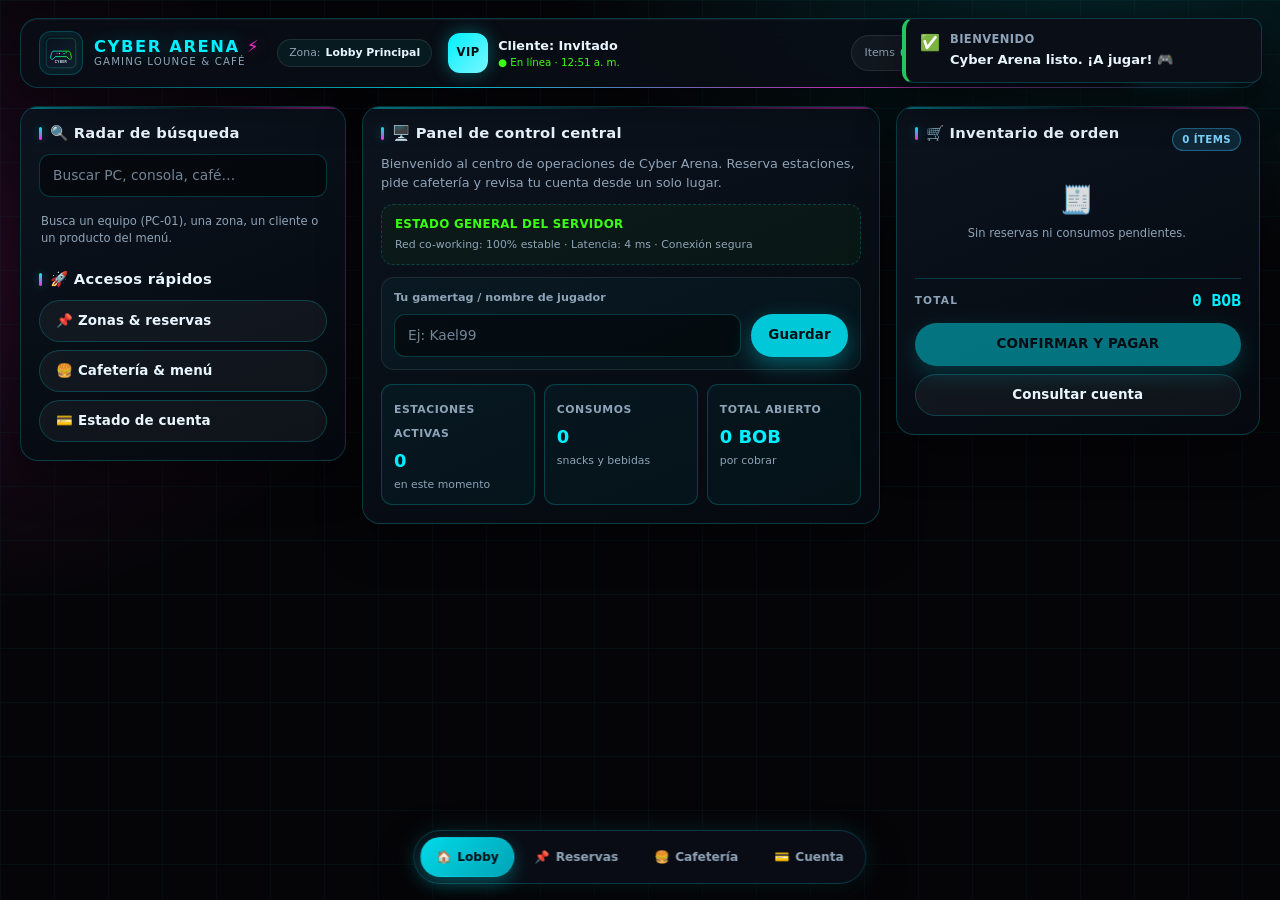
==== commit 19f9be4b: "Actualizacion de index y version PWA" ====
--- a/index.html
+++ b/index.html
@@ -6,6 +6,26 @@
   <meta name="description" content="Cyber Arena — Gaming Lounge & Café. Reserva estaciones, pide cafetería y gestiona tu cuenta.">
   <meta name="theme-color" content="#050508">
   <title>CYBER ARENA — Gaming Lounge &amp; Café</title>
+
+  <!-- Enrutado por dispositivo: en celular/tablet se abre la PWA; en laptop se queda esta versión. -->
+  <script>
+    (function () {
+      var ua = navigator.userAgent || '';
+      var esMovil = /Android|iPhone|iPad|iPod|Windows Phone|IEMobile|Opera Mini|webOS|BlackBerry/i.test(ua)
+        || (navigator.maxTouchPoints > 1 && /Macintosh/.test(ua));
+      var preferida = '';
+      try {
+        var params = new URLSearchParams(window.location.search);
+        if (params.get('v') === 'escritorio') {
+          sessionStorage.setItem('vista', 'escritorio');
+        }
+        preferida = sessionStorage.getItem('vista') || '';
+      } catch (error) {}
+      if (esMovil && preferida !== 'escritorio') {
+        window.location.replace('pwa/index.html');
+      }
+    })();
+  </script>
   <link rel="manifest" href="manifest.json">
   <link rel="icon" type="image/svg+xml" href="assets/icon.svg">
   <link rel="stylesheet" href="shared/base.css">
@@ -44,6 +64,7 @@
       <div class="hud-actions">
         <span class="hud-pill">Items <b id="hudItems">0</b></span>
         <span class="hud-pill gold">Total <b id="hudTotal">0</b> BOB</span>
+        <a class="btn btn-icon btn-ghost" href="pwa/index.html" aria-label="Abrir la versión móvil (PWA)" title="Versión móvil (PWA)">📱</a>
         <button type="button" class="btn btn-icon btn-ghost" data-theme-toggle aria-label="Cambiar tema">
           <span class="theme-icon">☀️</span>
         </button>
@@ -339,4 +360,4 @@
   <script src="data/catalogo.js"></script>
   <script src="script.js"></script>
 </body>
-</html>
+</html>
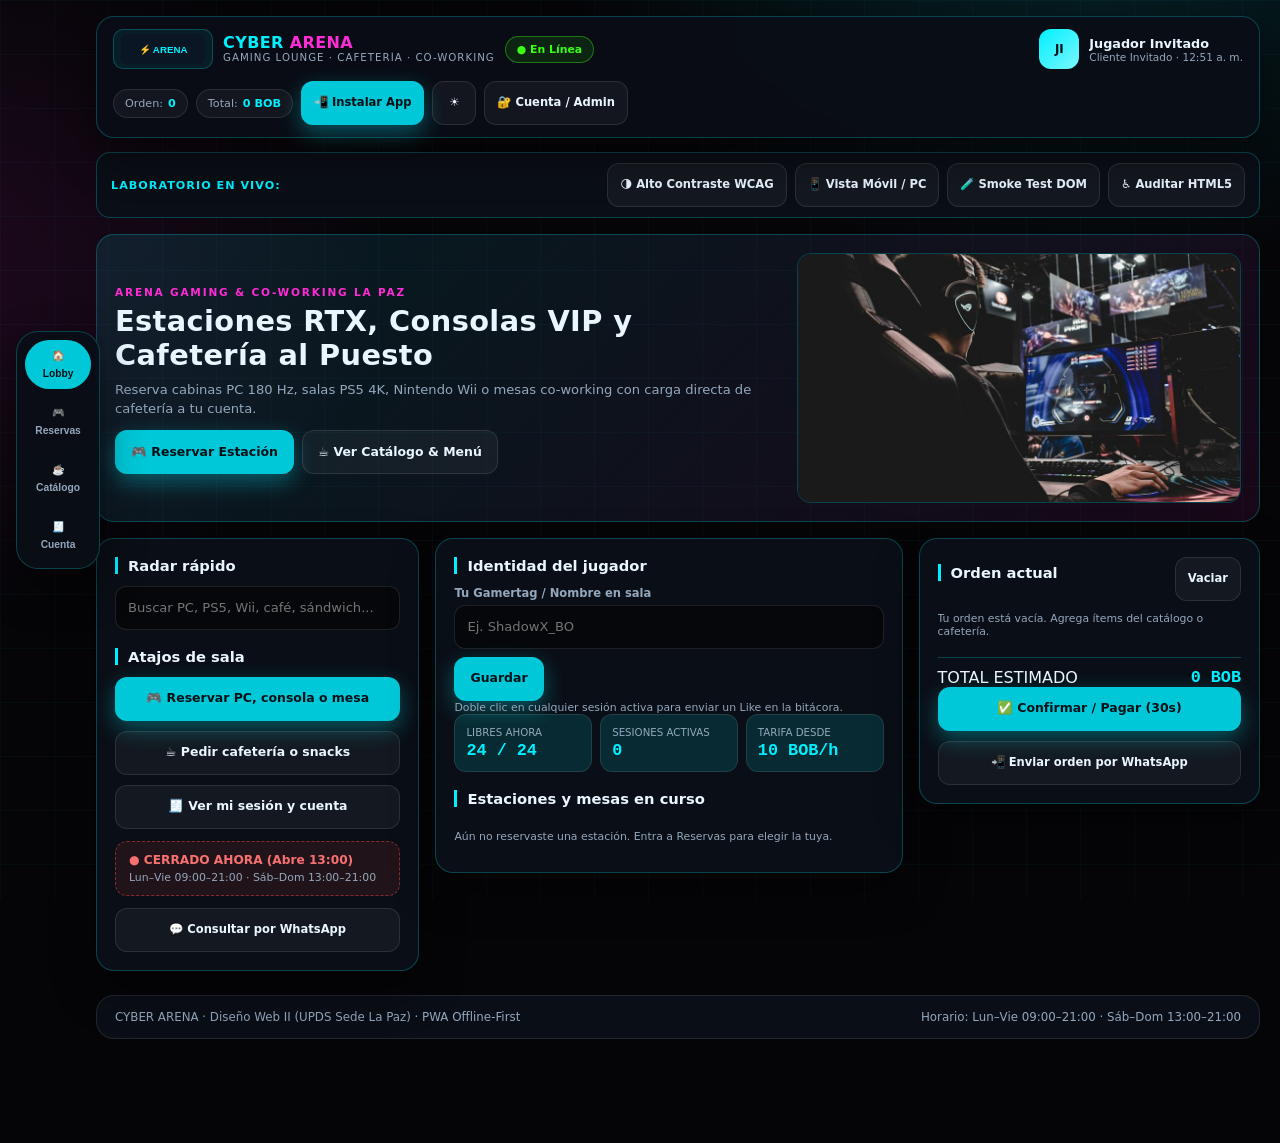
==== commit 94046022: "Actualizacion de la pagina cibercafe" ====
--- a/index.html
+++ b/index.html
@@ -1,363 +1,507 @@
-﻿<!DOCTYPE html>
-<html lang="es" data-default-theme="dark" data-theme="dark">
+<!DOCTYPE html>
+<html lang="es" data-theme="dark">
 <head>
   <meta charset="UTF-8">
-  <meta name="viewport" content="width=device-width, initial-scale=1.0">
-  <meta name="description" content="Cyber Arena — Gaming Lounge & Café. Reserva estaciones, pide cafetería y gestiona tu cuenta.">
+  <meta name="viewport" content="width=device-width, initial-scale=1.0, viewport-fit=cover">
+  <meta name="description" content="Cyber Arena: reserva de cabinas PC gamer, consolas PS5, PS4, Nintendo Wii, mesas co-working y cafetería en tiempo real.">
   <meta name="theme-color" content="#050508">
-  <title>CYBER ARENA — Gaming Lounge &amp; Café</title>
-
-  <!-- Enrutado por dispositivo: en celular/tablet se abre la PWA; en laptop se queda esta versión. -->
-  <script>
-    (function () {
-      var ua = navigator.userAgent || '';
-      var esMovil = /Android|iPhone|iPad|iPod|Windows Phone|IEMobile|Opera Mini|webOS|BlackBerry/i.test(ua)
-        || (navigator.maxTouchPoints > 1 && /Macintosh/.test(ua));
-      var preferida = '';
-      try {
-        var params = new URLSearchParams(window.location.search);
-        if (params.get('v') === 'escritorio') {
-          sessionStorage.setItem('vista', 'escritorio');
-        }
-        preferida = sessionStorage.getItem('vista') || '';
-      } catch (error) {}
-      if (esMovil && preferida !== 'escritorio') {
-        window.location.replace('pwa/index.html');
-      }
-    })();
-  </script>
-  <link rel="manifest" href="manifest.json">
-  <link rel="icon" type="image/svg+xml" href="assets/icon.svg">
-  <link rel="stylesheet" href="shared/base.css">
-  <link rel="stylesheet" href="CSS/estilos.css">
-  <script>
-    (function () {
-      try {
-        var t = localStorage.getItem('dw2-theme') || document.documentElement.dataset.defaultTheme || 'dark';
-        document.documentElement.dataset.theme = t;
-      } catch (e) { document.documentElement.dataset.theme = 'dark'; }
-    })();
-  </script>
+  <meta name="color-scheme" content="dark light">
+  <meta name="mobile-web-app-capable" content="yes">
+  <meta name="apple-mobile-web-app-capable" content="yes">
+  <meta name="apple-mobile-web-app-status-bar-style" content="black-translucent">
+  <meta name="apple-mobile-web-app-title" content="Cyber Arena">
+  <title>CYBER ARENA · Gaming Lounge &amp; Cafetería</title>
+  <link rel="manifest" href="./manifest.json">
+  <link rel="icon" type="image/svg+xml" href="./assets/logo.svg">
+  <link rel="apple-touch-icon" href="./assets/logo.svg">
+  <link rel="stylesheet" href="./estilos.css">
 </head>
-<body class="ciber-site">
-
-  <div class="hud-shell">
-
-    <header class="hud-header">
-      <div class="hud-brand">
-        <img src="assets/icon.svg" alt="Cyber Arena" class="hud-logo">
-        <div class="hud-brand-text">
-          <strong>CYBER ARENA <span>⚡</span></strong>
-          <small>Gaming Lounge &amp; Café</small>
-        </div>
-        <span class="zone-pill">Zona: <b id="hudZona">Lobby Principal</b></span>
-      </div>
-
-      <div class="hud-player">
-        <span id="hudAvatar" class="hud-avatar">VIP</span>
-        <div>
-          <strong id="hudJugador">Cliente: Invitado</strong>
-          <small id="hudEstado" class="hud-online">● En línea</small>
-        </div>
-      </div>
-
-      <div class="hud-actions">
-        <span class="hud-pill">Items <b id="hudItems">0</b></span>
-        <span class="hud-pill gold">Total <b id="hudTotal">0</b> BOB</span>
-        <a class="btn btn-icon btn-ghost" href="pwa/index.html" aria-label="Abrir la versión móvil (PWA)" title="Versión móvil (PWA)">📱</a>
-        <button type="button" class="btn btn-icon btn-ghost" data-theme-toggle aria-label="Cambiar tema">
-          <span class="theme-icon">☀️</span>
-        </button>
-        <button type="button" id="ciberCuentaBtn" class="btn btn-primary btn-sm" data-open-modal="ciberCuentaModal">🔒 Admin</button>
+<body class="arena-app tema-pc" data-hidratado="false">
+  <div id="arenaToast" class="arena-toast" role="status" aria-live="polite"></div>
+
+  <div class="arena-shell">
+    <header class="arena-header">
+      <div class="arena-header__brand">
+        <button type="button" class="arena-btn arena-btn--ghost arena-burger" id="btnBurger" aria-label="Abrir menú de navegación" aria-expanded="false" aria-controls="mobileDrawer">☰</button>
+        <img src="./assets/logo.svg" alt="Logotipo de Cyber Arena Gaming Lounge" width="112" height="40" class="arena-header__logo">
+        <div class="arena-header__titles">
+          <strong>CYBER <span>ARENA</span></strong>
+          <small>Gaming Lounge · Cafetería · Co-Working</small>
+        </div>
+        <span id="networkStatus" class="arena-net-badge" role="status" aria-live="polite">● En Línea</span>
+      </div>
+
+      <div class="arena-player">
+        <div class="arena-player__avatar" id="playerAvatar" aria-hidden="true">JG</div>
+        <div class="arena-player__info">
+          <strong id="playerNombre">Jugador Invitado</strong>
+          <small><span id="playerRolLabel">Cliente</span> · <span id="relojHeader">--:--</span></small>
+        </div>
+      </div>
+
+      <div class="arena-header__actions">
+        <span class="arena-pill">Orden: <b id="navCount">0</b></span>
+        <span class="arena-pill">Total: <b id="navTotal">0 BOB</b></span>
+        <button type="button" class="arena-btn arena-btn--primary arena-btn--sm" id="btnInstalarPWA" hidden>📲 Instalar App</button>
+        <button type="button" class="arena-btn arena-btn--ghost arena-btn--sm" id="btnTheme" aria-label="Cambiar tema claro u oscuro">☀️</button>
+        <button type="button" class="arena-btn arena-btn--ghost arena-btn--sm" id="btnLogin">🔐 Cuenta / Admin</button>
+      </div>
+
+      <div class="arena-drawer" id="mobileDrawer">
+        <div class="arena-row">
+          <button type="button" class="arena-btn arena-btn--ghost arena-btn--sm" data-vista="lobby">🏠 Lobby</button>
+          <button type="button" class="arena-btn arena-btn--ghost arena-btn--sm" data-vista="reservas">🎮 Reservas</button>
+          <button type="button" class="arena-btn arena-btn--ghost arena-btn--sm" data-vista="cafeteria">☕ Catálogo &amp; Café</button>
+          <button type="button" class="arena-btn arena-btn--ghost arena-btn--sm" data-vista="cuenta">🧾 Mi cuenta</button>
+          <button type="button" class="arena-btn arena-btn--ghost arena-btn--sm admin-only" data-vista="admin">⚙️ Gestión Admin</button>
+          <button type="button" class="arena-btn arena-btn--ghost arena-btn--sm admin-only" data-vista="bitacoras">📊 Bitácoras</button>
+        </div>
       </div>
     </header>
 
-    <main class="hud-main">
-
-      <section id="vista-lobby" class="hud-view active" data-title="Lobby Principal">
+    <section class="sim-toolbar" aria-label="Herramientas de simulación y auditoría en vivo">
+      <span class="sim-toolbar__title">Laboratorio en vivo:</span>
+      <div class="sim-toolbar__buttons">
+        <button type="button" class="arena-btn arena-btn--ghost arena-btn--sm" id="btnSimularContraste">🌗 Alto Contraste WCAG</button>
+        <button type="button" class="arena-btn arena-btn--ghost arena-btn--sm" id="btnSimularVista">📱 Vista Móvil / PC</button>
+        <button type="button" class="arena-btn arena-btn--ghost arena-btn--sm" id="btnSmokeTest">🧪 Smoke Test DOM</button>
+        <button type="button" class="arena-btn arena-btn--ghost arena-btn--sm" id="btnAuditarA11Y">♿ Auditar HTML5</button>
+      </div>
+      <div id="salidaAudit" class="sim-audit-output" aria-live="polite" hidden></div>
+      <div id="reporteA11Y" class="sim-audit-output" role="status" aria-live="polite" hidden></div>
+    </section>
+
+    <main class="arena-main">
+      <section class="arena-view arena-view--active" id="vista-lobby" aria-label="Lobby principal">
+        <article class="arena-hero">
+          <div>
+            <span class="arena-hero__kicker">ARENA GAMING &amp; CO-WORKING LA PAZ</span>
+            <h1 class="arena-hero__title">Estaciones RTX, Consolas VIP y Cafetería al Puesto</h1>
+            <p class="arena-hero__desc">Reserva cabinas PC 180 Hz, salas PS5 4K, Nintendo Wii o mesas co-working con carga directa de cafetería a tu cuenta.</p>
+            <div class="arena-row">
+              <button type="button" class="arena-btn arena-btn--primary" data-ir="reservas">🎮 Reservar Estación</button>
+              <button type="button" class="arena-btn arena-btn--ghost" data-ir="cafeteria">☕ Ver Catálogo &amp; Menú</button>
+            </div>
+          </div>
+          <div class="arena-hero__media">
+            <img src="./img/zona-pc.jpg.jpg" onerror="if(!this.dataset.tried){this.dataset.tried='1';this.src='./img/zona-pc.jpg';}else{this.onerror=null;this.src='./img/zona-ps4.jpg';}" alt="Cabinas PC Gamer Pro con iluminación neón en Cyber Arena" width="800" height="450" fetchpriority="high" class="arena-hero__img">
+          </div>
+        </article>
+
         <div class="lobby-grid">
-          <div class="hud-panel">
-            <h3>🔍 Radar de búsqueda</h3>
-            <input id="radarBusqueda" class="input" type="search" placeholder="Buscar PC, consola, café…" autocomplete="off">
-            <div id="radarResultados" class="radar-results"></div>
-
-            <h3 class="mt-2">🚀 Accesos rápidos</h3>
-            <div class="quick-stack">
-              <button type="button" class="btn btn-ghost btn-block" data-view="vista-reservas">📌 Zonas &amp; reservas</button>
-              <button type="button" class="btn btn-ghost btn-block" data-view="vista-cafeteria">🍔 Cafetería &amp; menú</button>
-              <button type="button" class="btn btn-ghost btn-block" data-view="vista-cuenta">💳 Estado de cuenta</button>
-              <button type="button" class="btn btn-soft btn-block admin-only" data-view="vista-bitacoras">📜 Monitor de bitácoras</button>
-            </div>
-          </div>
-
-          <div class="hud-panel">
-            <h3>🖥️ Panel de control central</h3>
-            <p class="muted small">Bienvenido al centro de operaciones de Cyber Arena. Reserva estaciones, pide cafetería y revisa tu cuenta desde un solo lugar.</p>
-
-            <div class="status-banner">
-              <strong>Estado general del servidor</strong>
-              <span>Red co-working: 100% estable · Latencia: 4 ms · Conexión segura</span>
-            </div>
-
-            <form id="gamertagForm" class="gamertag-box" autocomplete="off">
-              <label for="gamertagInput">Tu gamertag / nombre de jugador</label>
-              <div class="row">
-                <input id="gamertagInput" class="input" type="text" maxlength="32" placeholder="Ej: Kael99">
-                <button type="submit" class="btn btn-primary">Guardar</button>
-              </div>
+          <aside class="arena-panel">
+            <h2 class="arena-panel__title">Radar rápido</h2>
+            <label for="radarInput" class="sr-only">Buscar estaciones, consolas o cafetería</label>
+            <input type="search" id="radarInput" class="arena-input" placeholder="Buscar PC, PS5, Wii, café, sándwich..." autocomplete="off">
+            <div id="radarResults" class="arena-stack" aria-live="polite"></div>
+
+            <h3 class="arena-panel__title arena-panel__title--spaced">Atajos de sala</h3>
+            <div class="arena-stack">
+              <button type="button" class="arena-btn arena-btn--primary arena-btn--block" data-ir="reservas">🎮 Reservar PC, consola o mesa</button>
+              <button type="button" class="arena-btn arena-btn--ghost arena-btn--block" data-ir="cafeteria">☕ Pedir cafetería o snacks</button>
+              <button type="button" class="arena-btn arena-btn--ghost arena-btn--block" data-ir="cuenta">🧾 Ver mi sesión y cuenta</button>
+              <button type="button" class="arena-btn arena-btn--ghost arena-btn--block admin-only" data-ir="admin">⚙️ Panel de edición Admin</button>
+            </div>
+
+            <div class="status-banner" id="horarioBanner">
+              <strong id="horarioEstado">● Verificando horario...</strong>
+              <span id="horarioTexto">Lun–Vie 09:00–21:00 · Sáb–Dom 13:00–21:00</span>
+            </div>
+
+            <a class="arena-btn arena-btn--ghost arena-btn--sm arena-btn--block" href="https://wa.me/59167301341?text=Hola%20Cyber%20Arena%2C%20quisiera%20consultar%20disponibilidad" target="_blank" rel="noopener">💬 Consultar por WhatsApp</a>
+          </aside>
+
+          <section class="arena-panel">
+            <h2 class="arena-panel__title">Identidad del jugador</h2>
+            <div class="arena-field">
+              <label class="arena-label" for="nickLobby">Tu Gamertag / Nombre en sala</label>
+              <div class="arena-row">
+                <input type="text" id="nickLobby" class="arena-input" maxlength="24" placeholder="Ej. ShadowX_BO">
+                <button type="button" class="arena-btn arena-btn--primary" id="btnGuardarNick">Guardar</button>
+              </div>
+              <small class="arena-hint">Doble clic en cualquier sesión activa para enviar un Like en la bitácora.</small>
+            </div>
+
+            <div class="kpi-grid">
+              <div class="kpi-card"><span class="kpi-card__label">Libres ahora</span><span class="kpi-card__value" id="kpiLibres">—</span></div>
+              <div class="kpi-card"><span class="kpi-card__label">Sesiones activas</span><span class="kpi-card__value" id="kpiSesiones">0</span></div>
+              <div class="kpi-card"><span class="kpi-card__label">Tarifa desde</span><span class="kpi-card__value">10 BOB/h</span></div>
+            </div>
+
+            <h3 class="arena-panel__title arena-panel__title--spaced">Estaciones y mesas en curso</h3>
+            <div id="lobbySesiones" class="arena-stack" aria-live="polite">
+              <p class="arena-hint">Aún no reservaste una estación. Entra a <b>Reservas</b> para elegir la tuya.</p>
+            </div>
+          </section>
+
+          <aside class="arena-panel">
+            <div class="arena-row arena-row--between">
+              <h2 class="arena-panel__title">Orden actual</h2>
+              <button type="button" class="arena-btn arena-btn--ghost arena-btn--sm" id="btnVaciarOrden">Vaciar</button>
+            </div>
+            <div id="ordenLista" class="order-list" aria-live="polite"></div>
+            <div class="order-total">
+              <span>TOTAL ESTIMADO</span>
+              <strong id="ordenTotal">0 BOB</strong>
+            </div>
+            <div class="arena-stack">
+              <button type="button" class="arena-btn arena-btn--primary arena-btn--block" id="btnConfirmarOrden">✅ Confirmar / Pagar (30s)</button>
+              <button type="button" class="arena-btn arena-btn--ghost arena-btn--sm arena-btn--block" id="btnEnviarWA">📲 Enviar orden por WhatsApp</button>
+            </div>
+          </aside>
+        </div>
+      </section>
+
+      <section class="arena-view" id="vista-reservas" aria-label="Reserva de estaciones y mesas">
+        <div class="arena-row arena-row--between">
+          <div>
+            <span class="arena-hero__kicker">ZONA DE JUEGO Y TRABAJO</span>
+            <h2>Reservar PC, consola o mesa</h2>
+          </div>
+          <div class="arena-row">
+            <button type="button" class="arena-btn arena-btn--ghost arena-btn--sm" id="btnVerTodasEstaciones" hidden>🗺️ Ver todas las zonas</button>
+            <button type="button" class="arena-btn arena-btn--ghost arena-btn--sm admin-only" id="btnSimularOcupacion">⚡ Simular ocupación</button>
+          </div>
+        </div>
+
+        <div class="reservas-grid">
+          <div class="arena-panel">
+            <h3 class="arena-panel__title">1. Elige la zona (cambia temática dinámica)</h3>
+            <div id="zonasGrid" class="zonas-grid" role="radiogroup" aria-label="Zonas disponibles"></div>
+
+            <h3 class="arena-panel__title arena-panel__title--spaced">2. Configura tu reserva</h3>
+            <form id="formReserva" class="arena-stack" novalidate>
+              <div class="arena-field">
+                <label class="arena-label" for="resCliente">Gamertag o nombre *</label>
+                <input type="text" id="resCliente" class="arena-input" required maxlength="24" placeholder="Ej. ShadowX_BO">
+                <span class="arena-field__error" id="errResCliente"></span>
+              </div>
+              <div class="arena-grid-2">
+                <div class="arena-field">
+                  <label class="arena-label" for="resEquipo">Estación / Mesa específica</label>
+                  <select id="resEquipo" class="arena-select">
+                    <option value="">Asignación automática (primera libre)</option>
+                  </select>
+                </div>
+                <div class="arena-field">
+                  <label class="arena-label" for="hrs">Horas a reservar</label>
+                  <input type="number" id="hrs" class="arena-input" min="1" max="12" value="1">
+                </div>
+              </div>
+              <div class="arena-field">
+                <label class="arena-label" for="resExtra">Notas o periféricos extra</label>
+                <input type="text" id="resExtra" class="arena-input" maxlength="60" placeholder="Ej. Segundo mando, headset, silla extra...">
+              </div>
+              <div class="order-total">
+                <span>SUBTOTAL ESTACIÓN</span>
+                <strong id="resSubtotal">10 BOB</strong>
+              </div>
+              <button type="submit" class="arena-btn arena-btn--primary arena-btn--block">⚡ Confirmar estación ahora</button>
             </form>
-
-            <div class="hud-kpis kpi-grid">
-              <div class="kpi"><span class="kpi-label">Estaciones activas</span><strong class="kpi-value" id="lobbySesiones">0</strong><span class="kpi-hint">en este momento</span></div>
-              <div class="kpi"><span class="kpi-label">Consumos</span><strong class="kpi-value" id="lobbyConsumos">0</strong><span class="kpi-hint">snacks y bebidas</span></div>
-              <div class="kpi"><span class="kpi-label">Total abierto</span><strong class="kpi-value" id="lobbyTotal">0 BOB</strong><span class="kpi-hint">por cobrar</span></div>
-            </div>
-          </div>
-
-          <div class="hud-panel panel-order">
-            <div class="row-between">
-              <h3>🛒 Inventario de orden</h3>
-              <span class="badge info" id="ordenBadge">0 ítems</span>
-            </div>
-            <ul id="lobbyOrden" class="order-list"></ul>
-            <div class="order-total"><span>TOTAL</span><strong id="lobbyTotalOrden">0 BOB</strong></div>
-            <button type="button" class="btn btn-primary btn-block" id="btnCheckoutLobby">CONFIRMAR Y PAGAR</button>
-            <button type="button" class="btn btn-ghost btn-block mt-1" data-view="vista-cuenta">Consultar cuenta</button>
+          </div>
+
+          <div class="arena-panel">
+            <div class="arena-row arena-row--between">
+              <h3 class="arena-panel__title">Grilla de horarios y estaciones</h3>
+              <span class="arena-hint" id="mapaStats">Cargando estaciones...</span>
+            </div>
+            <div id="mapaEstaciones" class="mapa-grid" aria-live="polite"></div>
+
+            <h3 class="arena-panel__title arena-panel__title--spaced">Sesiones en sala (<span id="sesionesCount">0</span>)</h3>
+            <div id="listaSesiones" class="arena-stack" aria-live="polite"></div>
           </div>
         </div>
       </section>
 
-      <section id="vista-reservas" class="hud-view" data-title="Zonas y Reservas">
-        <div class="view-head">
+      <section class="arena-view" id="vista-cafeteria" aria-label="Catálogo de equipos y cafetería">
+        <div class="arena-row arena-row--between">
           <div>
-            <span class="view-kicker">Reservas</span>
-            <h2>Gestión de zonas, mapa y estaciones</h2>
-          </div>
-          <button type="button" class="btn btn-ghost btn-sm" data-view="vista-lobby">⬅ Volver al lobby</button>
-        </div>
-
-        <div class="reservas-grid">
-          <div class="hud-panel">
-            <h3>🎮 Selecciona tu estación</h3>
-            <div id="zonasGrid" class="zonas-grid"></div>
-
-            <h3 class="mt-2">Formulario de reserva inmediata</h3>
-            <form id="reservaForm" class="stack" novalidate>
-              <div class="field">
-                <label for="reservaNombre">Nombre del jugador *</label>
-                <input id="reservaNombre" class="input" type="text" maxlength="32" placeholder="Ej: ShadowGamer">
-              </div>
-              <div class="field">
-                <label for="reservaZona">Zona / estación *</label>
-                <select id="reservaZona" class="select"></select>
-              </div>
-              <div class="field">
-                <label for="reservaHoras">Horas a jugar *</label>
-                <select id="reservaHoras" class="select">
-                  <option value="1">1 hora</option>
-                  <option value="2">2 horas</option>
-                  <option value="3">3 horas</option>
-                  <option value="4">4 horas</option>
-                  <option value="5">5 horas (promo gamer)</option>
-                </select>
-              </div>
-              <p id="reservaError" class="form-error" role="alert"></p>
-              <button type="submit" class="btn btn-primary btn-block">Asignar estación y sumar a la orden</button>
+            <span class="arena-hero__kicker">CATÁLOGO INTERACTIVO &amp; SNACKS</span>
+            <h2>Equipos, Consolas &amp; Cafetería al Puesto</h2>
+          </div>
+        </div>
+
+        <div class="arena-grid-2">
+          <div class="arena-field">
+            <label class="arena-label" for="searchSong">Buscador en tiempo real</label>
+            <input type="search" id="searchSong" class="arena-input" placeholder="Buscar PC, PS5, café, Monster, salchipapa..." autocomplete="off">
+          </div>
+          <div class="arena-field">
+            <label class="arena-label" for="destinoPedido">Entregar pedido en</label>
+            <select id="destinoPedido" class="arena-select">
+              <option value="">Retiro en barra (mostrador)</option>
+            </select>
+          </div>
+        </div>
+
+        <div id="menuChips" class="menu-chips" role="tablist" aria-label="Categorías del catálogo"></div>
+        <p id="menuResultInfo" class="arena-hint"></p>
+
+        <div class="cafeteria-layout">
+          <div id="menuGrid" class="menu-grid" aria-live="polite"></div>
+
+          <aside class="arena-panel">
+            <div class="arena-row arena-row--between">
+              <h3 class="arena-panel__title">Pedido de cafetería</h3>
+              <button type="button" class="arena-btn arena-btn--ghost arena-btn--sm" id="btnVaciarOrden2">Vaciar</button>
+            </div>
+            <div id="ordenLista2" class="order-list" aria-live="polite"></div>
+            <div class="order-total">
+              <span>TOTAL ORDEN</span>
+              <strong id="ordenTotal2">0 BOB</strong>
+            </div>
+            <div class="arena-stack">
+              <button type="button" class="arena-btn arena-btn--primary arena-btn--block" id="btnSumarCuenta">➕ Sumar a mi cuenta (pagar al salir)</button>
+              <button type="button" class="arena-btn arena-btn--ghost arena-btn--sm arena-btn--block" id="btnConfirmarOrden2">💳 Pagar ahora (Modal 30s)</button>
+            </div>
+          </aside>
+        </div>
+      </section>
+
+      <section class="arena-view" id="vista-cuenta" aria-label="Mi sesión y cuenta">
+        <div class="arena-row arena-row--between">
+          <div>
+            <span class="arena-hero__kicker">RESUMEN EN VIVO</span>
+            <h2>Mi sesión y cuenta</h2>
+          </div>
+          <button type="button" class="arena-btn arena-btn--ghost arena-btn--sm" id="btnLimpiarHistorial">Limpiar recibos</button>
+        </div>
+
+        <div class="cuenta-grid">
+          <div class="arena-panel">
+            <h3 class="arena-panel__title">Estaciones activas y consumos cargados</h3>
+            <div id="cuentaSesiones" class="arena-stack"></div>
+          </div>
+
+          <div class="arena-panel">
+            <h3 class="arena-panel__title">Orden pendiente por confirmar</h3>
+            <div id="cuentaPendiente"></div>
+          </div>
+
+          <div class="arena-panel">
+            <h3 class="arena-panel__title">Últimos recibos emitidos</h3>
+            <div id="cuentaResultado" class="log-box">Aún no se emitieron recibos en esta sesión.</div>
+          </div>
+
+          <div class="arena-panel">
+            <h3 class="arena-panel__title">Stream en vivo (clics, likes y búsquedas)</h3>
+            <div id="logOutput" class="log-box"></div>
+          </div>
+        </div>
+      </section>
+
+      <section class="arena-view admin-only" id="vista-admin" aria-label="Gestión del administrador">
+        <div class="arena-row arena-row--between">
+          <div>
+            <span class="arena-hero__kicker">CONTROL OPERATIVO</span>
+            <h2>Gestión de estaciones, menú y horarios</h2>
+          </div>
+          <button type="button" class="arena-btn arena-btn--ghost arena-btn--sm" id="btnCerrarAdmin">🚪 Salir de modo Admin</button>
+        </div>
+
+        <div class="admin-grid">
+          <div class="arena-panel">
+            <h3 class="arena-panel__title">Horario y disponibilidad del local</h3>
+            <div class="arena-field">
+              <label class="arena-label" for="adminHorarioModo">Estado de atención</label>
+              <select id="adminHorarioModo" class="arena-select">
+                <option value="auto">Automático (Lun–Vie 09:00–21:00 · Sáb–Dom 13:00–21:00)</option>
+                <option value="abierto">Forzar ABIERTO ahora</option>
+                <option value="cerrado">Forzar CERRADO / Mantenimiento</option>
+              </select>
+            </div>
+
+            <h3 class="arena-panel__title arena-panel__title--spaced">Agregar producto al menú</h3>
+            <form id="formAdminMenu" class="arena-stack">
+              <div class="arena-grid-2">
+                <div class="arena-field">
+                  <label class="arena-label" for="admProdNombre">Nombre del producto</label>
+                  <input type="text" id="admProdNombre" class="arena-input" required placeholder="Ej. Nachos con queso">
+                </div>
+                <div class="arena-field">
+                  <label class="arena-label" for="admProdPrecio">Precio (BOB)</label>
+                  <input type="number" id="admProdPrecio" class="arena-input" min="1" max="500" required placeholder="18">
+                </div>
+              </div>
+              <div class="arena-grid-2">
+                <div class="arena-field">
+                  <label class="arena-label" for="admProdCat">Categoría</label>
+                  <select id="admProdCat" class="arena-select">
+                    <option value="cafes">☕ Cafés</option>
+                    <option value="bebidas">🥤 Bebidas</option>
+                    <option value="snacks">🥪 Snacks</option>
+                    <option value="postres">🍰 Postres</option>
+                  </select>
+                </div>
+                <div class="arena-field">
+                  <label class="arena-label" for="admProdDetalle">Descripción corta</label>
+                  <input type="text" id="admProdDetalle" class="arena-input" placeholder="Ej. Porción personal caliente">
+                </div>
+              </div>
+              <button type="submit" class="arena-btn arena-btn--primary arena-btn--sm">+ Publicar en el menú</button>
             </form>
           </div>
 
-          <div class="hud-panel">
-            <h3>🗺️ Mapa de estaciones</h3>
-            <div id="mapaEstaciones" class="mapa-grid"></div>
-            <h3 class="mt-2">Sesiones activas</h3>
-            <ul id="sesionesActivas" class="session-list"></ul>
+          <div class="arena-panel">
+            <h3 class="arena-panel__title">Estado de equipos y mesas (Reparación / Activo)</h3>
+            <div id="adminEstacionesLista" class="admin-list"></div>
+          </div>
+
+          <div class="arena-panel">
+            <h3 class="arena-panel__title">Catálogo de cafetería (Activar / Agotado)</h3>
+            <div id="adminMenuLista" class="admin-list"></div>
           </div>
         </div>
       </section>
 
-      <section id="vista-cafeteria" class="hud-view" data-title="Cafetería & Menú">
-        <div class="view-head">
+      <section class="arena-view admin-only" id="vista-bitacoras" aria-label="Bitácoras administrativas">
+        <div class="arena-row arena-row--between">
           <div>
-            <span class="view-kicker">Cafetería</span>
-            <h2>Menú gamer &amp; snacks en vivo</h2>
-          </div>
-          <button type="button" class="btn btn-ghost btn-sm" data-view="vista-lobby">⬅ Volver al lobby</button>
-        </div>
-
-        <div class="cafeteria-toolbar hud-panel">
-          <div class="field grow">
-            <label for="menuBusqueda">Buscar en el menú</label>
-            <input id="menuBusqueda" class="input" type="search" placeholder="🔍 Café, sándwich, postre…" autocomplete="off">
-          </div>
-          <div class="field grow">
-            <label for="menuEstacion">Cargar consumo a</label>
-            <select id="menuEstacion" class="select"></select>
-          </div>
-        </div>
-
-        <div id="menuFiltros" class="chips menu-chips" role="group" aria-label="Filtros del menú"></div>
-        <p id="menuResultInfo" class="menu-result-info"></p>
-
-        <div class="cafeteria-layout">
-          <div id="menuGrid" class="menu-grid"></div>
-          <aside class="hud-panel cafeteria-order">
-            <div class="row-between">
-              <h3>🧾 Orden actual</h3>
-              <span class="badge info" id="cafeteriaBadge">0</span>
-            </div>
-            <ul id="cafeteriaOrden" class="order-list"></ul>
-            <div class="order-total"><span>TOTAL</span><strong id="cafeteriaTotal">0 BOB</strong></div>
-            <button type="button" class="btn btn-primary btn-block" id="btnCheckoutCafeteria">CONFIRMAR Y PAGAR</button>
-          </aside>
+            <span class="arena-hero__kicker">AUDITORÍA Y CAJA</span>
+            <h2>Bitácoras, ventas confirmadas y cuentas abiertas</h2>
+          </div>
+          <div class="arena-row">
+            <button type="button" class="arena-btn arena-btn--ghost arena-btn--sm" id="btnExportarBitacora">📥 Exportar .txt</button>
+            <button type="button" class="arena-btn arena-btn--danger arena-btn--sm" id="btnResetTodo">🗑️ Reiniciar sala</button>
+          </div>
+        </div>
+
+        <div class="kpi-grid">
+          <div class="kpi-card"><span class="kpi-card__label">Ventas confirmadas</span><span class="kpi-card__value" id="admRecaudado">0 BOB</span></div>
+          <div class="kpi-card"><span class="kpi-card__label">Pendiente en sala</span><span class="kpi-card__value" id="admPendienteSala">0 BOB</span></div>
+          <div class="kpi-card"><span class="kpi-card__label">Tickets / Equipos</span><span class="kpi-card__value" id="admEnUso">0 / 24</span></div>
+        </div>
+
+        <div class="bitacoras-grid">
+          <div class="arena-panel">
+            <h3 class="arena-panel__title">Bitácora de eventos y sala</h3>
+            <div id="logEventos" class="log-box"></div>
+          </div>
+          <div class="arena-panel">
+            <h3 class="arena-panel__title">Bitácora de cobros confirmados</h3>
+            <div id="logVentas" class="log-box"></div>
+          </div>
         </div>
       </section>
-
-      <section id="vista-cuenta" class="hud-view" data-title="Estado de Cuenta">
-        <div class="view-head">
-          <div>
-            <span class="view-kicker">Cuenta</span>
-            <h2>Estado de cuenta &amp; liberación de estación</h2>
-          </div>
-          <button type="button" class="btn btn-ghost btn-sm" data-view="vista-lobby">⬅ Volver al lobby</button>
-        </div>
-
-        <div class="cuenta-grid">
-          <div class="hud-panel">
-            <h3>🔍 Consultar cuenta activa</h3>
-            <label for="cuentaBusqueda" class="label">Cliente o código de estación</label>
-            <div class="row mt-1">
-              <input id="cuentaBusqueda" class="input" type="search" placeholder="Ej: Genesis o PC-01">
-              <button type="button" id="cuentaBuscarBtn" class="btn btn-primary">Buscar</button>
-            </div>
-            <div id="cuentaResultado" class="log-box mt-2"></div>
-          </div>
-
-          <div class="hud-panel admin-only">
-            <h3>❌ Liberar / suspender estación</h3>
-            <p class="muted small">Acción exclusiva del personal. Finaliza la sesión, cobra consumos y libera el equipo.</p>
-            <label for="liberarEstacion" class="label">Selecciona el equipo</label>
-            <select id="liberarEstacion" class="select mt-1"></select>
-            <button type="button" id="liberarBtn" class="btn btn-danger btn-block mt-2">Liberar y finalizar sesión</button>
-          </div>
-
-          <div class="hud-panel full">
-            <h3>📋 Todas las sesiones activas</h3>
-            <div id="cuentaSesiones" class="session-list"></div>
-          </div>
-        </div>
-      </section>
-
-      <section id="vista-bitacoras" class="hud-view admin-only" data-title="Monitor de Bitácoras">
-        <div class="view-head">
-          <div>
-            <span class="view-kicker">Administración</span>
-            <h2>Monitor de registros y bitácoras</h2>
-          </div>
-          <div class="row">
-            <button type="button" class="btn btn-ghost btn-sm" id="ciberRefreshLogs">↻ Actualizar</button>
-            <button type="button" class="btn btn-danger btn-sm" id="ciberClearLogs">🗑️ Limpiar</button>
-            <button type="button" class="btn btn-ghost btn-sm" data-view="vista-lobby">⬅ Lobby</button>
-          </div>
-        </div>
-
-        <div class="hud-kpis kpi-grid mt-1">
-          <div class="kpi"><span class="kpi-label">Ventas</span><strong class="kpi-value" id="ciberKpiVentas">0 BOB</strong><span class="kpi-hint">caja acumulada</span></div>
-          <div class="kpi"><span class="kpi-label">Eventos</span><strong class="kpi-value" id="ciberKpiEventos">0</strong><span class="kpi-hint">acciones registradas</span></div>
-          <div class="kpi"><span class="kpi-label">Sesiones</span><strong class="kpi-value" id="ciberKpiSesiones">0</strong><span class="kpi-hint">estaciones activas</span></div>
-          <div class="kpi"><span class="kpi-label">Ticket promedio</span><strong class="kpi-value" id="ciberKpiTicket">0 BOB</strong><span class="kpi-hint">por venta</span></div>
-        </div>
-
-        <div class="bitacoras-grid">
-          <div class="hud-panel">
-            <h3>📜 Bitácora de eventos y navegación</h3>
-            <div id="ciberLogEventos" class="log-box" aria-live="polite"></div>
-          </div>
-          <div class="hud-panel">
-            <h3>💰 Bitácora de ventas y transacciones</h3>
-            <div id="ciberLogVentas" class="log-box" aria-live="polite"></div>
-          </div>
-        </div>
-      </section>
-
     </main>
 
-    <nav class="hud-dock" aria-label="Navegación principal">
-      <button type="button" class="dock-btn active" data-view="vista-lobby">🏠 <span>Lobby</span></button>
-      <button type="button" class="dock-btn" data-view="vista-reservas">📌 <span>Reservas</span></button>
-      <button type="button" class="dock-btn" data-view="vista-cafeteria">🍔 <span>Cafetería</span></button>
-      <button type="button" class="dock-btn" data-view="vista-cuenta">💳 <span>Cuenta</span></button>
-      <button type="button" class="dock-btn admin-only" id="dockBitacoras" data-view="vista-bitacoras">📜 <span>Bitácoras</span></button>
+    <footer class="arena-footer">
+      <span>CYBER ARENA · Diseño Web II (UPDS Sede La Paz) · PWA Offline-First</span>
+      <span>Horario: Lun–Vie 09:00–21:00 · Sáb–Dom 13:00–21:00</span>
+    </footer>
+
+    <nav class="arena-dock" aria-label="Navegación principal">
+      <button type="button" class="arena-dock__btn arena-dock__btn--active" data-vista="lobby">🏠 <span>Lobby</span></button>
+      <button type="button" class="arena-dock__btn" data-vista="reservas">🎮 <span>Reservas</span></button>
+      <button type="button" class="arena-dock__btn" data-vista="cafeteria">☕ <span>Catálogo</span></button>
+      <button type="button" class="arena-dock__btn" data-vista="cuenta">🧾 <span>Cuenta</span></button>
+      <button type="button" class="arena-dock__btn admin-only" data-vista="admin">⚙️ <span>Gestión</span></button>
+      <button type="button" class="arena-dock__btn admin-only" data-vista="bitacoras">📊 <span>Bitácoras</span></button>
     </nav>
   </div>
 
-  <div id="checkoutModal" class="modal" aria-hidden="true">
-    <div class="modal-card" role="dialog" aria-modal="true" aria-labelledby="checkoutTitle">
-      <div class="modal-head">
-        <div>
-          <h3 id="checkoutTitle" class="modal-title">Checkout de pago</h3>
-          <p class="modal-sub">Revisa el detalle y confirma la transacción.</p>
-        </div>
-        <button type="button" class="modal-close" data-close-modal aria-label="Cerrar">✕</button>
-      </div>
-      <div id="checkoutResumen" class="checkout-resumen"></div>
-      <div class="order-total"><span>TOTAL A PAGAR</span><strong id="checkoutTotal">0 BOB</strong></div>
-      <div class="field mt-2">
-        <label for="checkoutCliente">Nombre del jugador / cliente *</label>
-        <input id="checkoutCliente" class="input" type="text" maxlength="40" placeholder="Nombre obligatorio para el ticket">
-      </div>
-      <p id="checkoutError" class="form-error" role="alert"></p>
-      <div class="modal-foot">
-        <button type="button" class="btn btn-ghost" data-close-modal>Cancelar</button>
-        <button type="button" id="checkoutPagar" class="btn btn-primary">💳 Pagar y confirmar</button>
+  <div class="arena-modal" id="modalCheckout" role="dialog" aria-modal="true" aria-labelledby="checkoutTitle">
+    <div class="arena-modal__card">
+      <div class="arena-row arena-row--between">
+        <h3 id="checkoutTitle">Confirmar y cobrar cuenta</h3>
+        <span class="arena-timer-flash" id="checkoutCountdown">⏳ 00:30</span>
+        <button type="button" class="arena-btn arena-btn--ghost arena-btn--sm" data-close-modal="modalCheckout" aria-label="Cerrar ventana">✕</button>
+      </div>
+      <div id="checkoutResumen" class="arena-stack"></div>
+
+      <div class="arena-field">
+        <label class="arena-label" for="metodoPago">Método de pago</label>
+        <select id="metodoPago" class="arena-select">
+          <option value="Efectivo">💵 Efectivo en caja</option>
+          <option value="QR Simple / Banco">📱 Pago con QR (Banco / Yape / Tigo Money)</option>
+          <option value="Tarjeta">💳 Tarjeta Débito / Crédito</option>
+        </select>
+      </div>
+
+      <div id="qrPagoBox" class="qr-box" hidden>
+        <div id="qrSvgContainer"></div>
+        <strong id="qrMontoLabel">0 BOB</strong>
+        <small>Escanea desde tu app bancaria · Ref: <span id="qrRefLabel">CYBER-000</span></small>
+      </div>
+
+      <div class="order-total">
+        <span>TOTAL A PAGAR</span>
+        <strong id="checkoutTotal">0 BOB</strong>
+      </div>
+      <div class="arena-row">
+        <button type="button" class="arena-btn arena-btn--primary" id="btnFinalizarCompra">💳 Confirmar pago a tiempo</button>
+        <button type="button" class="arena-btn arena-btn--ghost" data-close-modal="modalCheckout">Cancelar</button>
       </div>
     </div>
   </div>
 
-  <div id="ciberDetailModal" class="modal" aria-hidden="true">
-    <div class="modal-card" role="dialog" aria-modal="true">
-      <div class="modal-head">
-        <div>
-          <span id="ciberDetailCat" class="badge info">Detalle</span>
-          <h3 id="ciberDetailTitle" class="modal-title mt-1">Estación</h3>
-        </div>
-        <button type="button" class="modal-close" data-close-modal aria-label="Cerrar">✕</button>
-      </div>
-      <div class="modal-media">
-        <img id="ciberDetailImg" src="" alt="Detalle" onerror="window.App&amp;&amp;App.imgFallback(this,'🎮','cyber')">
-      </div>
-      <p id="ciberDetailDesc" class="muted mt-1"></p>
-      <div class="order-total"><span>PRECIO</span><strong id="ciberDetailPrice">0 BOB</strong></div>
-      <button type="button" id="ciberDetailAction" class="btn btn-primary btn-block mt-2">Añadir</button>
+  <div class="arena-modal" id="modalLogin" role="dialog" aria-modal="true" aria-labelledby="loginTitle">
+    <div class="arena-modal__card">
+      <div class="arena-row arena-row--between">
+        <h3 id="loginTitle">Acceso y cuentas Cyber Arena</h3>
+        <button type="button" class="arena-btn arena-btn--ghost arena-btn--sm" data-close-modal="modalLogin" aria-label="Cerrar ventana">✕</button>
+      </div>
+
+      <div class="arena-row" role="tablist">
+        <button type="button" class="arena-btn arena-btn--primary arena-btn--sm" data-auth-tab="cliente">👤 Cliente</button>
+        <button type="button" class="arena-btn arena-btn--ghost arena-btn--sm" data-auth-tab="registro">📝 Registrarme</button>
+        <button type="button" class="arena-btn arena-btn--ghost arena-btn--sm" data-auth-tab="admin">🔐 Admin</button>
+      </div>
+
+      <form id="formLoginCliente" class="arena-stack" novalidate>
+        <div class="arena-field">
+          <label class="arena-label" for="cliLoginUser">Usuario o Correo</label>
+          <input type="text" id="cliLoginUser" class="arena-input" required placeholder="Ej. shadowx@gmail.com">
+        </div>
+        <div class="arena-field">
+          <label class="arena-label" for="cliLoginPass">Contraseña</label>
+          <input type="password" id="cliLoginPass" class="arena-input" required placeholder="••••••">
+        </div>
+        <button type="submit" class="arena-btn arena-btn--primary arena-btn--block">Ingresar como Cliente</button>
+      </form>
+
+      <form id="formRegistroCliente" class="arena-stack" hidden novalidate>
+        <div class="arena-field">
+          <label class="arena-label" for="regNick">Gamertag / Nombre *</label>
+          <input type="text" id="regNick" class="arena-input" required maxlength="24" placeholder="Ej. ShadowX_BO">
+        </div>
+        <div class="arena-field">
+          <label class="arena-label" for="regEmail">Correo o Usuario *</label>
+          <input type="email" id="regEmail" class="arena-input" required placeholder="jugador@correo.com">
+        </div>
+        <div class="arena-field">
+          <label class="arena-label" for="regPass">Crea una contraseña (mín. 4 caracteres) *</label>
+          <input type="password" id="regPass" class="arena-input" required minlength="4" placeholder="••••">
+        </div>
+        <button type="submit" class="arena-btn arena-btn--primary arena-btn--block">Crear cuenta y entrar</button>
+      </form>
+
+      <form id="formLogin" class="arena-stack" hidden novalidate>
+        <div class="arena-field">
+          <label class="arena-label" for="loginUser">Usuario Administrador</label>
+          <input type="text" id="loginUser" class="arena-input" autocomplete="username" placeholder="admin">
+        </div>
+        <div class="arena-field">
+          <label class="arena-label" for="loginPass">Contraseña</label>
+          <input type="password" id="loginPass" class="arena-input" autocomplete="current-password" placeholder="••••">
+        </div>
+        <button type="submit" class="arena-btn arena-btn--primary arena-btn--block">Activar panel Administrador</button>
+      </form>
     </div>
   </div>
 
-  <div id="ciberCuentaModal" class="modal" aria-hidden="true">
-    <div class="modal-card compact" role="dialog" aria-modal="true">
-      <div class="modal-head">
-        <div><h3 class="modal-title">Mi cuenta</h3><p class="modal-sub">Jugador o personal de caja.</p></div>
-        <button type="button" class="modal-close" data-close-modal aria-label="Cerrar">✕</button>
-      </div>
-      <form id="ciberClientForm" class="stack" autocomplete="off">
-        <div class="field">
-          <label for="ciberClientGamertag">Gamertag / alias</label>
-          <input id="ciberClientGamertag" class="input" type="text" maxlength="32" placeholder="Ej: Kael99">
-        </div>
-        <button type="submit" class="btn btn-accent btn-block">🎮 Guardar gamertag</button>
-      </form>
-      <hr class="divider">
-      <form id="ciberAdminForm" class="stack" autocomplete="off">
-        <div class="field"><label for="ciberAdminUser">Usuario</label><input id="ciberAdminUser" class="input" type="text" maxlength="30" placeholder="admin"></div>
-        <div class="field"><label for="ciberAdminPass">Contraseña</label><input id="ciberAdminPass" class="input" type="password" maxlength="40" placeholder="••••••••"></div>
-        <p id="ciberAdminError" class="form-error" role="alert"></p>
-        <button type="submit" class="btn btn-primary btn-block">🔐 Entrar como admin</button>
-        <p class="small muted">Práctica: <strong>admin / ciber123</strong> · <strong>cajero / arena2026</strong>.</p>
-      </form>
-      <button type="button" id="ciberAdminLogout" class="btn btn-danger btn-block hidden mt-1">🚪 Cerrar sesión admin</button>
+  <div class="arena-modal" id="modalZoom" role="dialog" aria-modal="true" aria-labelledby="zoomCaption">
+    <div class="arena-modal__card arena-modal__card--zoom">
+      <div class="arena-row arena-row--between">
+        <strong id="zoomCaption">Vista ampliada</strong>
+        <button type="button" class="arena-btn arena-btn--ghost arena-btn--sm" data-close-modal="modalZoom" aria-label="Cerrar imagen ampliada">✕</button>
+      </div>
+      <img id="zoomImg" src="./assets/logo.svg" alt="Vista ampliada" class="arena-zoom-img">
     </div>
   </div>
 
-  <script src="shared/core.js"></script>
-  <script src="data/catalogo.js"></script>
-  <script src="script.js"></script>
+  <script src="https://code.jquery.com/jquery-3.7.1.min.js" crossorigin="anonymous"></script>
+  <script src="https://cdnjs.cloudflare.com/ajax/libs/dompurify/3.1.6/purify.min.js" crossorigin="anonymous"></script>
+  <script src="./script.js"></script>
 </body>
 </html>
--- a/estilos.css
+++ b/estilos.css
@@ -0,0 +1,1360 @@
+:root {
+  --bg: #050508;
+  --bg-card: #0a0e16;
+  --bg-panel: rgba(255, 255, 255, 0.045);
+  --bg-input: rgba(0, 0, 0, 0.48);
+  --text: #e9f6ff;
+  --text-sub: #94a8bd;
+  --accent: #00f0ff;
+  --accent-2: #ff2bd6;
+  --accent-btn: #00c8d8;
+  --accent-btn-hover: #22e6f4;
+  --accent-soft: rgba(0, 240, 255, 0.12);
+  --accent-glow: rgba(0, 240, 255, 0.32);
+  --on-accent: #021016;
+  --neon-green: #39ff14;
+  --warn-amber: #f59e0b;
+  --danger-red: #ef4444;
+  --border: rgba(0, 240, 255, 0.24);
+  --border-soft: rgba(255, 255, 255, 0.1);
+  --shadow: 0 18px 44px rgba(0, 0, 0, 0.45);
+  --log-bg: #04070c;
+  --radius: 18px;
+  --font-body: "Segoe UI", Roboto, system-ui, -apple-system, sans-serif;
+  --font-display: "Segoe UI", Roboto, system-ui, sans-serif;
+  --font-mono: ui-monospace, "Cascadia Code", Consolas, monospace;
+  --transition: 180ms ease;
+}
+
+html[data-theme="light"] {
+  --bg: #eef4f9;
+  --bg-card: #ffffff;
+  --bg-panel: rgba(2, 55, 80, 0.05);
+  --bg-input: #f4f9fd;
+  --text: #071722;
+  --text-sub: #445e72;
+  --accent: #00798a;
+  --accent-2: #c2189d;
+  --accent-btn: #0891b2;
+  --accent-btn-hover: #0e7490;
+  --accent-soft: rgba(8, 145, 178, 0.12);
+  --accent-glow: rgba(8, 145, 178, 0.25);
+  --on-accent: #ffffff;
+  --neon-green: #15803d;
+  --border: rgba(2, 80, 110, 0.22);
+  --border-soft: rgba(2, 50, 70, 0.14);
+  --shadow: 0 16px 36px rgba(11, 50, 70, 0.12);
+  --log-bg: #0a1822;
+}
+
+body.tema-vip {
+  --accent: #ff2bd6;
+  --accent-2: #facc15;
+  --accent-btn: #d91bb3;
+  --accent-btn-hover: #f038cc;
+  --accent-soft: rgba(255, 43, 214, 0.14);
+  --border: rgba(255, 43, 214, 0.34);
+}
+
+body.tema-consola {
+  --accent: #38bdf8;
+  --accent-2: #818cf8;
+  --accent-btn: #0284c7;
+  --accent-btn-hover: #0ea5e9;
+  --accent-soft: rgba(56, 189, 248, 0.14);
+  --border: rgba(56, 189, 248, 0.34);
+}
+
+body.tema-wii {
+  --accent: #39ff14;
+  --accent-2: #00f0ff;
+  --accent-btn: #22c55e;
+  --accent-btn-hover: #4ade80;
+  --accent-soft: rgba(57, 255, 20, 0.14);
+  --border: rgba(57, 255, 20, 0.34);
+}
+
+body.tema-mesa {
+  --accent: #f59e0b;
+  --accent-2: #38bdf8;
+  --accent-btn: #d97706;
+  --accent-btn-hover: #f59e0b;
+  --accent-soft: rgba(245, 158, 11, 0.14);
+  --border: rgba(245, 158, 11, 0.34);
+}
+
+body.alto-contraste {
+  --bg: #000000;
+  --bg-card: #000000;
+  --bg-panel: #000000;
+  --bg-input: #000000;
+  --text: #ffffff;
+  --text-sub: #facc15;
+  --accent: #facc15;
+  --accent-2: #ffffff;
+  --accent-btn: #facc15;
+  --accent-btn-hover: #fde047;
+  --accent-soft: #1a1a00;
+  --on-accent: #000000;
+  --neon-green: #4ade80;
+  --border: #facc15;
+  --border-soft: #facc15;
+  --log-bg: #000000;
+}
+
+html[data-theme="light"] body.alto-contraste {
+  --bg: #ffffff;
+  --bg-card: #ffffff;
+  --bg-panel: #ffffff;
+  --bg-input: #ffffff;
+  --text: #000000;
+  --text-sub: #111827;
+  --accent: #003399;
+  --accent-2: #800040;
+  --accent-btn: #003399;
+  --accent-btn-hover: #002266;
+  --accent-soft: #eef2ff;
+  --on-accent: #ffffff;
+  --neon-green: #005a1c;
+  --border: #000000;
+  --border-soft: #000000;
+  --log-bg: #0f172a;
+}
+
+*,
+*::before,
+*::after {
+  box-sizing: border-box;
+}
+
+html {
+  scroll-behavior: smooth;
+}
+
+body.arena-app {
+  margin: 0;
+  font-family: var(--font-body);
+  -webkit-font-smoothing: antialiased;
+  color: var(--text);
+  background-color: var(--bg);
+  background-image:
+    radial-gradient(900px 600px at 85% -10%, rgba(0, 240, 255, 0.13), transparent 60%),
+    radial-gradient(800px 560px at -8% 30%, rgba(255, 43, 214, 0.11), transparent 62%),
+    linear-gradient(rgba(0, 240, 255, 0.03) 1px, transparent 1px),
+    linear-gradient(90deg, rgba(0, 240, 255, 0.03) 1px, transparent 1px);
+  background-size: auto, auto, 54px 54px, 54px 54px;
+  background-attachment: fixed;
+  min-height: 100vh;
+  min-height: 100dvh;
+  overflow-x: hidden;
+}
+
+html[data-theme="light"] body.arena-app {
+  background-image:
+    radial-gradient(900px 600px at 85% -10%, rgba(8, 145, 178, 0.14), transparent 60%),
+    radial-gradient(800px 560px at -8% 30%, rgba(194, 24, 157, 0.09), transparent 62%);
+}
+
+body.alto-contraste.arena-app {
+  background-image: none;
+}
+
+body.vista-movil-sim .arena-shell {
+  max-width: 390px;
+  margin: 0 auto;
+  border-left: 2px solid var(--accent);
+  border-right: 2px solid var(--accent);
+  padding-left: 10px;
+  padding-right: 10px;
+}
+
+body.vista-movil-sim .lobby-grid,
+body.vista-movil-sim .reservas-grid,
+body.vista-movil-sim .cafeteria-layout,
+body.vista-movil-sim .cuenta-grid,
+body.vista-movil-sim .admin-grid,
+body.vista-movil-sim .bitacoras-grid,
+body.vista-movil-sim .zonas-grid,
+body.vista-movil-sim .arena-hero {
+  grid-template-columns: 1fr;
+}
+
+body.vista-movil-sim .arena-hero {
+  padding: 14px;
+}
+
+body.vista-movil-sim .arena-burger {
+  display: inline-flex;
+}
+
+body.vista-movil-sim .arena-dock {
+  position: sticky;
+  left: auto;
+  top: auto;
+  bottom: 8px;
+  transform: none;
+  flex-direction: row;
+  width: 100%;
+  margin-top: 14px;
+  border-radius: 999px;
+}
+
+body.vista-movil-sim .arena-dock__btn {
+  width: auto;
+  flex: 1;
+  flex-direction: row;
+  padding: 8px 6px;
+}
+
+body.vista-movil-sim .arena-dock__btn span {
+  display: none;
+}
+
+body:not(.is-admin) .admin-only,
+[hidden] {
+  display: none;
+}
+
+:focus-visible {
+  outline: 3px solid var(--accent);
+  outline-offset: 2px;
+}
+
+.sr-only {
+  position: absolute;
+  width: 1px;
+  height: 1px;
+  padding: 0;
+  margin: -1px;
+  overflow: hidden;
+  clip: rect(0, 0, 0, 0);
+  white-space: nowrap;
+  border: 0;
+}
+
+.arena-btn {
+  display: inline-flex;
+  align-items: center;
+  justify-content: center;
+  gap: 7px;
+  min-width: 44px;
+  min-height: 44px;
+  padding: 9px 15px;
+  border: 1px solid transparent;
+  border-radius: 12px;
+  font-family: inherit;
+  font-size: 0.78rem;
+  font-weight: 800;
+  line-height: 1.2;
+  text-decoration: none;
+  cursor: pointer;
+  transition: transform var(--transition), background var(--transition), border-color var(--transition), box-shadow var(--transition);
+}
+
+.arena-btn:hover {
+  transform: translateY(-1px);
+}
+
+.arena-btn--primary {
+  background: var(--accent-btn);
+  color: var(--on-accent);
+  box-shadow: 0 8px 22px var(--accent-glow);
+}
+
+.arena-btn--primary:hover {
+  background: var(--accent-btn-hover);
+}
+
+.arena-btn--ghost {
+  background: var(--bg-panel);
+  border-color: var(--border-soft);
+  color: var(--text);
+}
+
+.arena-btn--ghost:hover {
+  border-color: var(--accent);
+  background: var(--accent-soft);
+}
+
+.arena-btn--danger {
+  background: rgba(239, 68, 68, 0.16);
+  border-color: rgba(239, 68, 68, 0.45);
+  color: #fca5a5;
+}
+
+.arena-btn--sm {
+  padding: 7px 12px;
+  font-size: 0.72rem;
+}
+
+.arena-btn--block {
+  width: 100%;
+}
+
+.arena-input,
+.arena-select {
+  width: 100%;
+  min-height: 44px;
+  padding: 9px 12px;
+  border: 1px solid var(--border-soft);
+  border-radius: 11px;
+  background: var(--bg-input);
+  color: var(--text);
+  font-family: inherit;
+  font-size: 0.82rem;
+}
+
+.arena-input:focus,
+.arena-select:focus {
+  border-color: var(--accent);
+}
+
+.arena-select option {
+  background: var(--bg-card);
+  color: var(--text);
+}
+
+.arena-label {
+  display: block;
+  margin-bottom: 5px;
+  font-size: 0.72rem;
+  font-weight: 700;
+  color: var(--text-sub);
+}
+
+.arena-field {
+  display: flex;
+  flex-direction: column;
+  min-width: 0;
+}
+
+.arena-field__error {
+  min-height: 16px;
+  margin-top: 3px;
+  font-size: 0.68rem;
+  color: #f87171;
+}
+
+.arena-hint {
+  font-size: 0.68rem;
+  color: var(--text-sub);
+}
+
+.arena-stack {
+  display: flex;
+  flex-direction: column;
+  gap: 10px;
+}
+
+.arena-row {
+  display: flex;
+  align-items: center;
+  gap: 8px;
+  flex-wrap: wrap;
+}
+
+.arena-row--between {
+  justify-content: space-between;
+}
+
+.arena-grid-2 {
+  display: grid;
+  grid-template-columns: repeat(2, minmax(0, 1fr));
+  gap: 10px;
+}
+
+.arena-shell {
+  width: min(1440px, 100%);
+  margin: 0 auto;
+  padding: 16px 20px 104px;
+}
+
+.arena-header {
+  position: sticky;
+  top: 10px;
+  z-index: 800;
+  display: flex;
+  align-items: center;
+  justify-content: space-between;
+  gap: 12px;
+  flex-wrap: wrap;
+  padding: 12px 16px;
+  border: 1px solid var(--border);
+  border-radius: var(--radius);
+  background: color-mix(in srgb, var(--bg-card) 92%, transparent);
+  -webkit-backdrop-filter: blur(14px);
+  backdrop-filter: blur(14px);
+  box-shadow: var(--shadow);
+}
+
+.arena-header__brand {
+  display: flex;
+  align-items: center;
+  gap: 10px;
+  min-width: 0;
+}
+
+.arena-header__logo {
+  height: 40px;
+  width: auto;
+  max-width: 112px;
+  object-fit: contain;
+  border-radius: 10px;
+  border: 1px solid var(--border);
+  background: rgba(0, 240, 255, 0.08);
+  padding: 4px 7px;
+  flex: 0 0 auto;
+}
+
+.arena-header__titles {
+  display: flex;
+  flex-direction: column;
+  min-width: 0;
+  line-height: 1.15;
+}
+
+.arena-header__titles strong {
+  font-family: var(--font-display);
+  font-size: 1rem;
+  font-weight: 900;
+  letter-spacing: 0.4px;
+  color: var(--accent);
+  white-space: nowrap;
+  overflow: hidden;
+  text-overflow: ellipsis;
+}
+
+.arena-header__titles strong span {
+  color: var(--accent-2);
+}
+
+.arena-header__titles small {
+  font-size: 0.64rem;
+  color: var(--text-sub);
+  text-transform: uppercase;
+  letter-spacing: 1px;
+  white-space: nowrap;
+  overflow: hidden;
+  text-overflow: ellipsis;
+}
+
+.arena-net-badge {
+  display: inline-flex;
+  align-items: center;
+  gap: 6px;
+  padding: 6px 11px;
+  border-radius: 999px;
+  border: 1px solid rgba(57, 255, 20, 0.38);
+  background: rgba(57, 255, 20, 0.1);
+  color: var(--neon-green);
+  font-size: 0.68rem;
+  font-weight: 800;
+  white-space: nowrap;
+}
+
+.arena-net-badge--offline {
+  border-color: rgba(245, 158, 11, 0.5);
+  background: rgba(245, 158, 11, 0.14);
+  color: #fbbf24;
+}
+
+.arena-player {
+  display: flex;
+  align-items: center;
+  gap: 10px;
+  min-width: 0;
+}
+
+.arena-player__avatar {
+  width: 40px;
+  height: 40px;
+  flex: 0 0 auto;
+  display: grid;
+  place-items: center;
+  border-radius: 12px;
+  font-size: 0.74rem;
+  font-weight: 900;
+  color: #021016;
+  background: linear-gradient(135deg, var(--accent), #7af7ff);
+}
+
+.arena-player__info {
+  min-width: 0;
+}
+
+.arena-player__info strong {
+  display: block;
+  font-size: 0.8rem;
+  max-width: 190px;
+  white-space: nowrap;
+  overflow: hidden;
+  text-overflow: ellipsis;
+}
+
+.arena-player__info small {
+  display: block;
+  font-size: 0.66rem;
+  color: var(--text-sub);
+}
+
+.arena-header__actions {
+  display: flex;
+  align-items: center;
+  gap: 8px;
+  flex-wrap: wrap;
+}
+
+.arena-pill {
+  display: inline-flex;
+  align-items: center;
+  gap: 5px;
+  padding: 7px 11px;
+  border-radius: 999px;
+  border: 1px solid var(--border-soft);
+  background: var(--bg-panel);
+  font-size: 0.7rem;
+  color: var(--text-sub);
+  white-space: nowrap;
+}
+
+.arena-pill b {
+  color: var(--accent);
+  font-weight: 900;
+}
+
+.arena-burger {
+  display: none;
+}
+
+.arena-drawer {
+  display: none;
+  width: 100%;
+  flex-direction: column;
+  gap: 8px;
+  padding-top: 10px;
+  border-top: 1px dashed var(--border-soft);
+}
+
+.arena-drawer--open {
+  display: flex;
+}
+
+.sim-toolbar {
+  display: flex;
+  align-items: center;
+  justify-content: space-between;
+  gap: 8px;
+  flex-wrap: wrap;
+  margin-top: 14px;
+  padding: 10px 14px;
+  border: 1px solid var(--border);
+  border-radius: 14px;
+  background: var(--bg-card);
+}
+
+.sim-toolbar__title {
+  font-size: 0.7rem;
+  font-weight: 900;
+  letter-spacing: 1px;
+  text-transform: uppercase;
+  color: var(--accent);
+}
+
+.sim-toolbar__buttons {
+  display: flex;
+  align-items: center;
+  gap: 8px;
+  flex-wrap: wrap;
+}
+
+.sim-audit-output {
+  width: 100%;
+  margin-top: 6px;
+  padding: 8px 10px;
+  border-radius: 10px;
+  border: 1px dashed var(--border);
+  background: var(--log-bg);
+  color: var(--neon-green);
+  font-family: var(--font-mono);
+  font-size: 0.72rem;
+}
+
+.arena-main {
+  margin-top: 16px;
+}
+
+.arena-view {
+  display: none;
+}
+
+.arena-view--active {
+  display: block;
+}
+
+.arena-panel {
+  position: relative;
+  padding: 18px;
+  border: 1px solid var(--border);
+  border-radius: var(--radius);
+  background: var(--bg-card);
+  box-shadow: var(--shadow);
+}
+
+.arena-panel__title {
+  margin: 0 0 12px;
+  padding-left: 10px;
+  border-left: 3px solid var(--accent);
+  font-size: 0.92rem;
+  font-weight: 900;
+}
+
+.arena-panel__title--spaced {
+  margin-top: 18px;
+}
+
+.arena-hero {
+  display: grid;
+  grid-template-columns: minmax(0, 1.2fr) minmax(240px, 0.8fr);
+  gap: 16px;
+  align-items: center;
+  margin-bottom: 16px;
+  padding: 18px;
+  border: 1px solid var(--border);
+  border-radius: var(--radius);
+  background: linear-gradient(135deg, rgba(0, 240, 255, 0.1), rgba(255, 43, 214, 0.08));
+}
+
+.arena-hero__kicker {
+  display: inline-block;
+  font-size: 0.66rem;
+  font-weight: 900;
+  letter-spacing: 1.8px;
+  text-transform: uppercase;
+  color: var(--accent-2);
+}
+
+.arena-hero__title {
+  margin: 4px 0 8px;
+  font-family: var(--font-display);
+  font-weight: 900;
+  letter-spacing: 0.4px;
+  font-size: clamp(1.2rem, 2.5vw, 1.8rem);
+}
+
+.arena-hero__desc {
+  margin: 0 0 12px;
+  font-size: 0.82rem;
+  color: var(--text-sub);
+  line-height: 1.45;
+}
+
+.arena-hero__media {
+  width: 100%;
+  aspect-ratio: 16 / 9;
+  border-radius: 14px;
+  overflow: hidden;
+  border: 1px solid var(--border);
+  background: #080d16;
+}
+
+.arena-hero__img {
+  width: 100%;
+  height: 100%;
+  object-fit: cover;
+  object-position: center center;
+  display: block;
+  cursor: zoom-in;
+  transition: transform 220ms ease;
+}
+
+.arena-hero__img:hover {
+  transform: scale(1.03);
+}
+
+.lobby-grid {
+  display: grid;
+  grid-template-columns: minmax(260px, 0.9fr) minmax(0, 1.3fr) minmax(280px, 0.95fr);
+  gap: 16px;
+  align-items: start;
+}
+
+.kpi-grid {
+  display: grid;
+  grid-template-columns: repeat(3, minmax(0, 1fr));
+  gap: 8px;
+}
+
+.kpi-card {
+  padding: 11px;
+  border: 1px solid var(--border-soft);
+  border-radius: 12px;
+  background: var(--accent-soft);
+}
+
+.kpi-card__label {
+  display: block;
+  font-size: 0.64rem;
+  color: var(--text-sub);
+  text-transform: uppercase;
+}
+
+.kpi-card__value {
+  display: block;
+  margin-top: 3px;
+  font-family: var(--font-mono);
+  font-size: 1.05rem;
+  font-weight: 900;
+  color: var(--accent);
+}
+
+.status-banner {
+  display: flex;
+  flex-direction: column;
+  gap: 4px;
+  margin: 12px 0;
+  padding: 11px 13px;
+  border: 1px dashed var(--border);
+  border-radius: 12px;
+  background: rgba(57, 255, 20, 0.06);
+}
+
+.status-banner--cerrado {
+  border-color: rgba(239, 68, 68, 0.5);
+  background: rgba(239, 68, 68, 0.1);
+}
+
+.status-banner strong {
+  font-size: 0.76rem;
+  color: var(--neon-green);
+}
+
+.status-banner--cerrado strong {
+  color: #f87171;
+}
+
+.status-banner span {
+  font-size: 0.68rem;
+  color: var(--text-sub);
+}
+
+.reservas-grid,
+.cuenta-grid,
+.admin-grid,
+.bitacoras-grid {
+  display: grid;
+  grid-template-columns: repeat(2, minmax(0, 1fr));
+  gap: 16px;
+  align-items: start;
+}
+
+.zonas-grid {
+  display: grid;
+  grid-template-columns: repeat(2, minmax(0, 1fr));
+  gap: 9px;
+}
+
+.zona-card {
+  display: grid;
+  grid-template-columns: 42px minmax(0, 1fr) auto;
+  gap: 8px;
+  align-items: center;
+  padding: 10px;
+  border: 1px solid var(--border-soft);
+  border-radius: 13px;
+  background: var(--bg-panel);
+  color: var(--text);
+  text-align: left;
+  cursor: pointer;
+}
+
+.zona-card--active {
+  border-color: var(--accent);
+  background: var(--accent-soft);
+}
+
+.zona-card__ico {
+  width: 42px;
+  height: 42px;
+  display: grid;
+  place-items: center;
+  border-radius: 10px;
+  font-size: 1.2rem;
+  background: rgba(0, 240, 255, 0.1);
+}
+
+.zona-card__info {
+  min-width: 0;
+}
+
+.zona-card__info strong {
+  display: block;
+  font-size: 0.76rem;
+  white-space: nowrap;
+  overflow: hidden;
+  text-overflow: ellipsis;
+}
+
+.zona-card__info small {
+  display: block;
+  font-size: 0.64rem;
+  color: var(--text-sub);
+}
+
+.zona-card__free {
+  display: block;
+  margin-top: 2px;
+  font-size: 0.6rem;
+  font-weight: 800;
+  color: var(--neon-green);
+}
+
+.zona-card__price {
+  text-align: right;
+  font-family: var(--font-mono);
+  font-size: 0.8rem;
+  font-weight: 900;
+  color: var(--accent);
+}
+
+.mapa-grid {
+  display: grid;
+  grid-template-columns: repeat(auto-fill, minmax(78px, 1fr));
+  gap: 8px;
+}
+
+.station-btn {
+  display: flex;
+  flex-direction: column;
+  align-items: center;
+  justify-content: center;
+  gap: 2px;
+  min-height: 74px;
+  padding: 6px;
+  border: 1px solid rgba(57, 255, 20, 0.35);
+  border-radius: 12px;
+  background: rgba(57, 255, 20, 0.06);
+  color: var(--text);
+  cursor: pointer;
+}
+
+.station-btn--ocupada {
+  border-color: rgba(255, 43, 214, 0.5);
+  background: rgba(255, 43, 214, 0.1);
+}
+
+.station-btn--reparacion {
+  border-color: rgba(245, 158, 11, 0.55);
+  background: rgba(245, 158, 11, 0.12);
+  opacity: 0.75;
+}
+
+.station-btn--selected {
+  border-color: var(--accent);
+  background: var(--accent-soft);
+}
+
+.station-btn__code {
+  font-family: var(--font-mono);
+  font-size: 0.66rem;
+  font-weight: 900;
+  color: var(--neon-green);
+}
+
+.station-btn--ocupada .station-btn__code {
+  color: var(--accent-2);
+}
+
+.station-btn--reparacion .station-btn__code {
+  color: #fbbf24;
+}
+
+.station-btn__client {
+  font-size: 0.58rem;
+  color: var(--text-sub);
+  max-width: 100%;
+  white-space: nowrap;
+  overflow: hidden;
+  text-overflow: ellipsis;
+}
+
+.cafeteria-layout {
+  display: grid;
+  grid-template-columns: minmax(0, 1fr) 310px;
+  gap: 16px;
+  align-items: start;
+}
+
+.menu-chips {
+  display: flex;
+  align-items: center;
+  gap: 8px;
+  flex-wrap: wrap;
+  margin: 10px 0 12px;
+}
+
+.menu-chip {
+  min-height: 44px;
+  padding: 8px 14px;
+  border: 1px solid var(--border-soft);
+  border-radius: 999px;
+  background: var(--bg-panel);
+  color: var(--text);
+  font-size: 0.74rem;
+  font-weight: 800;
+  cursor: pointer;
+}
+
+.menu-chip--active {
+  border-color: var(--accent);
+  background: var(--accent-btn);
+  color: var(--on-accent);
+}
+
+.menu-grid {
+  display: grid;
+  grid-template-columns: repeat(auto-fill, minmax(220px, 1fr));
+  gap: 12px;
+}
+
+.arena-card {
+  display: flex;
+  flex-direction: column;
+  border: 1px solid var(--border-soft);
+  border-radius: 14px;
+  background: var(--bg-panel);
+  overflow: hidden;
+  transition: border-color var(--transition), transform var(--transition);
+}
+
+.arena-card:hover {
+  border-color: var(--accent);
+  transform: translateY(-2px);
+}
+
+.arena-card--activo {
+  border: 2px solid #facc15;
+  box-shadow: 0 0 18px rgba(250, 204, 21, 0.25);
+}
+
+.arena-card__media {
+  position: relative;
+  width: 100%;
+  aspect-ratio: 16 / 9;
+  background: #080d16;
+  overflow: hidden;
+}
+
+.arena-card__img {
+  width: 100%;
+  height: 100%;
+  object-fit: cover;
+  object-position: center center;
+  display: block;
+  cursor: zoom-in;
+  transition: transform 220ms ease;
+}
+
+.arena-card__img:hover {
+  transform: scale(1.03);
+}
+
+.arena-card__badge {
+  position: absolute;
+  top: 8px;
+  left: 8px;
+  padding: 3px 8px;
+  border-radius: 999px;
+  background: rgba(5, 8, 16, 0.82);
+  border: 1px solid var(--border);
+  color: var(--accent);
+  font-size: 0.62rem;
+  font-weight: 800;
+}
+
+.arena-card__body {
+  display: flex;
+  flex-direction: column;
+  gap: 6px;
+  padding: 12px;
+  flex: 1;
+}
+
+.arena-card__title {
+  margin: 0;
+  font-size: 0.84rem;
+}
+
+.arena-card__desc {
+  margin: 0;
+  font-size: 0.68rem;
+  color: var(--text-sub);
+  line-height: 1.35;
+}
+
+.arena-card__specs {
+  display: none;
+  padding: 8px;
+  border-radius: 9px;
+  background: var(--bg-input);
+  border: 1px dashed var(--border);
+  font-size: 0.66rem;
+  color: var(--text);
+}
+
+.arena-card__sim-status {
+  font-size: 0.66rem;
+  font-weight: 800;
+  color: #facc15;
+}
+
+.arena-card__footer {
+  display: flex;
+  flex-direction: column;
+  align-items: stretch;
+  gap: 8px;
+  margin-top: auto;
+  padding-top: 6px;
+}
+
+.arena-card__footer .arena-row {
+  display: grid;
+  grid-template-columns: repeat(2, minmax(0, 1fr));
+  gap: 6px;
+}
+
+.arena-card__footer .arena-row [data-add-menu] {
+  grid-column: 1 / -1;
+}
+
+.arena-card__price {
+  font-family: var(--font-mono);
+  font-size: 0.88rem;
+  font-weight: 900;
+  color: var(--accent);
+}
+
+.order-list {
+  display: flex;
+  flex-direction: column;
+  gap: 6px;
+  max-height: 300px;
+  overflow-y: auto;
+}
+
+.order-line {
+  display: flex;
+  align-items: center;
+  justify-content: space-between;
+  gap: 8px;
+  padding: 7px 0;
+  border-bottom: 1px dashed var(--border-soft);
+  font-size: 0.74rem;
+}
+
+.order-total {
+  display: flex;
+  align-items: center;
+  justify-content: space-between;
+  gap: 10px;
+  margin-top: 8px;
+  padding-top: 10px;
+  border-top: 1px solid var(--border);
+}
+
+.order-total strong {
+  font-family: var(--font-mono);
+  font-size: 1.05rem;
+  color: var(--accent);
+}
+
+.session-item {
+  display: flex;
+  flex-direction: column;
+  gap: 6px;
+  padding: 10px;
+  border: 1px solid var(--border-soft);
+  border-radius: 12px;
+  background: var(--bg-panel);
+}
+
+.session-item--cumplida {
+  border-color: var(--warn-amber);
+  background: rgba(245, 158, 11, 0.1);
+}
+
+.log-box {
+  height: 250px;
+  overflow-y: auto;
+  padding: 12px;
+  border-radius: 12px;
+  border: 1px solid var(--border-soft);
+  background: var(--log-bg);
+  color: #cfe6ee;
+  font-family: var(--font-mono);
+  font-size: 0.72rem;
+  white-space: pre-wrap;
+}
+
+.admin-list {
+  display: flex;
+  flex-direction: column;
+  gap: 8px;
+  max-height: 320px;
+  overflow-y: auto;
+}
+
+.admin-row {
+  display: flex;
+  align-items: center;
+  justify-content: space-between;
+  gap: 10px;
+  padding: 9px 11px;
+  border: 1px solid var(--border-soft);
+  border-radius: 11px;
+  background: var(--bg-panel);
+  font-size: 0.74rem;
+}
+
+.arena-dock {
+  position: fixed;
+  left: 50%;
+  bottom: 14px;
+  transform: translateX(-50%);
+  z-index: 900;
+  display: flex;
+  align-items: center;
+  gap: 8px;
+  padding: 6px;
+  border: 1px solid var(--border);
+  border-radius: 999px;
+  background: color-mix(in srgb, var(--bg-card) 94%, transparent);
+  -webkit-backdrop-filter: blur(14px);
+  backdrop-filter: blur(14px);
+  box-shadow: var(--shadow);
+}
+
+.arena-dock__btn {
+  display: inline-flex;
+  align-items: center;
+  justify-content: center;
+  gap: 6px;
+  min-width: 44px;
+  min-height: 44px;
+  padding: 8px 14px;
+  border: 1px solid transparent;
+  border-radius: 999px;
+  background: transparent;
+  color: var(--text-sub);
+  font-size: 0.76rem;
+  font-weight: 800;
+  white-space: nowrap;
+  cursor: pointer;
+}
+
+.arena-dock__btn--active {
+  background: var(--accent-btn);
+  color: var(--on-accent);
+}
+
+.arena-modal {
+  position: fixed;
+  inset: 0;
+  z-index: 1500;
+  display: none;
+  align-items: center;
+  justify-content: center;
+  padding: 16px;
+  background: rgba(2, 6, 14, 0.8);
+}
+
+.arena-modal--open {
+  display: flex;
+}
+
+.arena-modal__card {
+  width: min(500px, 100%);
+  max-height: 90dvh;
+  overflow-y: auto;
+  padding: 18px;
+  border: 1px solid var(--border);
+  border-radius: var(--radius);
+  background: var(--bg-card);
+  box-shadow: var(--shadow);
+}
+
+.arena-modal__card--zoom {
+  width: min(760px, 100%);
+}
+
+.arena-zoom-img {
+  width: 100%;
+  max-height: 75dvh;
+  object-fit: contain;
+  margin-top: 12px;
+  border-radius: 12px;
+  background: #050811;
+  display: block;
+}
+
+.arena-timer-flash {
+  display: inline-flex;
+  align-items: center;
+  gap: 6px;
+  padding: 6px 12px;
+  border-radius: 999px;
+  border: 1px solid rgba(245, 158, 11, 0.5);
+  background: rgba(245, 158, 11, 0.14);
+  color: #fbbf24;
+  font-family: var(--font-mono);
+  font-size: 0.78rem;
+  font-weight: 900;
+}
+
+.qr-box {
+  display: flex;
+  flex-direction: column;
+  align-items: center;
+  gap: 8px;
+  margin-top: 10px;
+  padding: 12px;
+  border: 1px dashed var(--accent);
+  border-radius: 12px;
+  background: var(--accent-soft);
+  text-align: center;
+}
+
+.qr-box svg {
+  width: 140px;
+  height: 140px;
+  padding: 8px;
+  border-radius: 10px;
+  background: #ffffff;
+}
+
+.arena-toast {
+  position: fixed;
+  top: 18px;
+  right: 18px;
+  z-index: 2200;
+  display: none;
+  max-width: 320px;
+  padding: 12px 16px;
+  border: 1px solid var(--accent);
+  border-radius: 14px;
+  background: var(--bg-card);
+  color: var(--text);
+  font-size: 0.8rem;
+  font-weight: 700;
+  box-shadow: var(--shadow);
+}
+
+.arena-footer {
+  margin-top: 24px;
+  padding: 14px 18px;
+  border: 1px solid var(--border-soft);
+  border-radius: var(--radius);
+  background: var(--bg-card);
+  font-size: 0.74rem;
+  color: var(--text-sub);
+  display: flex;
+  align-items: center;
+  justify-content: space-between;
+  gap: 10px;
+  flex-wrap: wrap;
+}
+
+@media (min-width: 960px) {
+  .arena-shell {
+    padding-left: 96px;
+  }
+
+  .arena-dock {
+    left: 16px;
+    top: 50%;
+    bottom: auto;
+    transform: translateY(-50%);
+    flex-direction: column;
+    border-radius: 22px;
+    padding: 8px;
+  }
+
+  .arena-dock__btn {
+    width: 66px;
+    flex-direction: column;
+    padding: 9px 6px;
+    font-size: 0.64rem;
+  }
+}
+
+@media (max-width: 959px) {
+  .arena-burger {
+    display: inline-flex;
+  }
+
+  .arena-hero,
+  .lobby-grid,
+  .reservas-grid,
+  .cafeteria-layout,
+  .cuenta-grid,
+  .admin-grid,
+  .bitacoras-grid {
+    grid-template-columns: 1fr;
+  }
+}
+
+@media (max-width: 600px) {
+  .arena-shell {
+    padding: 10px 10px 92px;
+  }
+
+  .zonas-grid,
+  .arena-grid-2 {
+    grid-template-columns: 1fr;
+  }
+
+  .kpi-grid {
+    grid-template-columns: repeat(2, minmax(0, 1fr));
+  }
+
+  .arena-dock {
+    width: calc(100% - 20px);
+    justify-content: space-between;
+    bottom: 8px;
+  }
+
+  .arena-dock__btn {
+    flex: 1;
+    padding: 8px 6px;
+  }
+
+  .arena-dock__btn span {
+    display: none;
+  }
+}
+
+@media (orientation: landscape) and (max-height: 500px) {
+  .arena-header {
+    position: static;
+    padding: 6px 12px;
+  }
+
+  .arena-shell {
+    padding: 8px 14px 72px;
+  }
+
+  .lobby-grid,
+  .reservas-grid,
+  .cafeteria-layout {
+    grid-template-columns: repeat(2, minmax(0, 1fr));
+  }
+
+  .arena-dock {
+    bottom: 6px;
+    padding: 4px;
+  }
+
+  .arena-dock__btn {
+    min-height: 36px;
+    padding: 6px 10px;
+  }
+}
